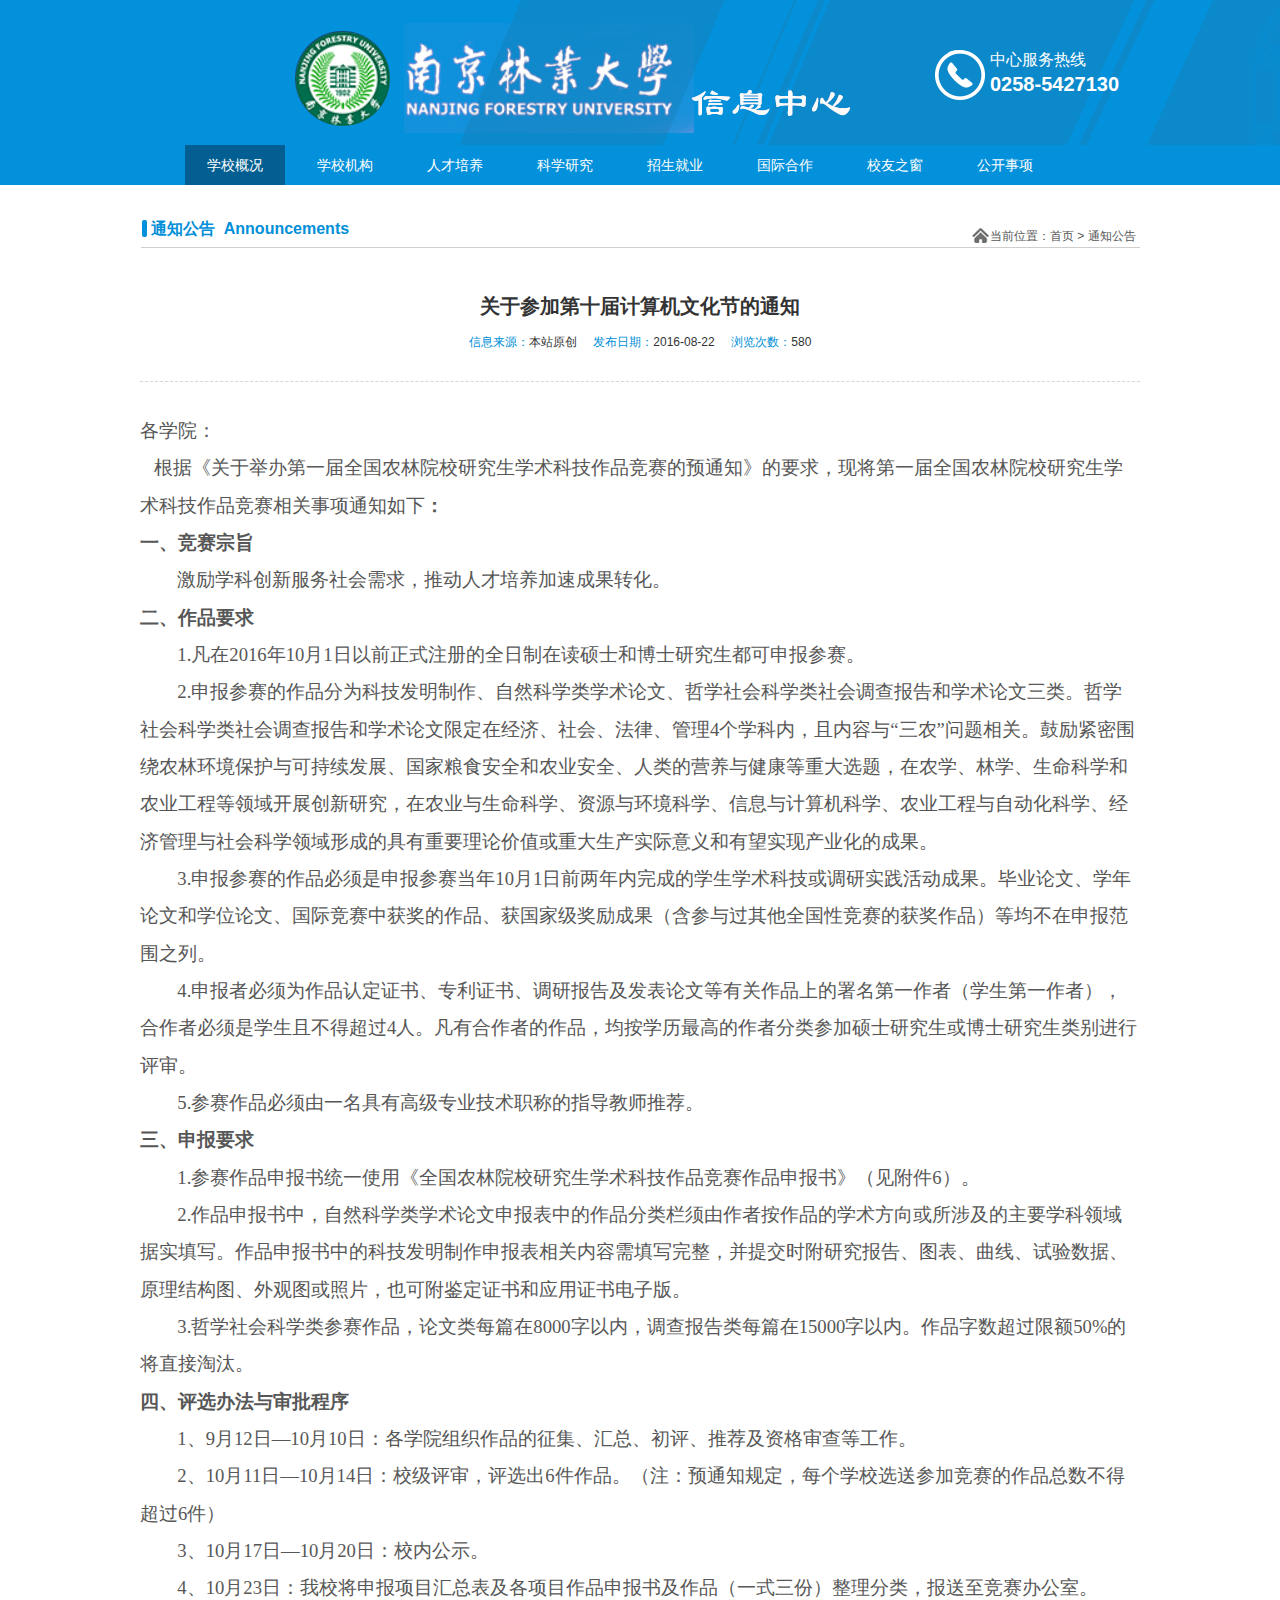
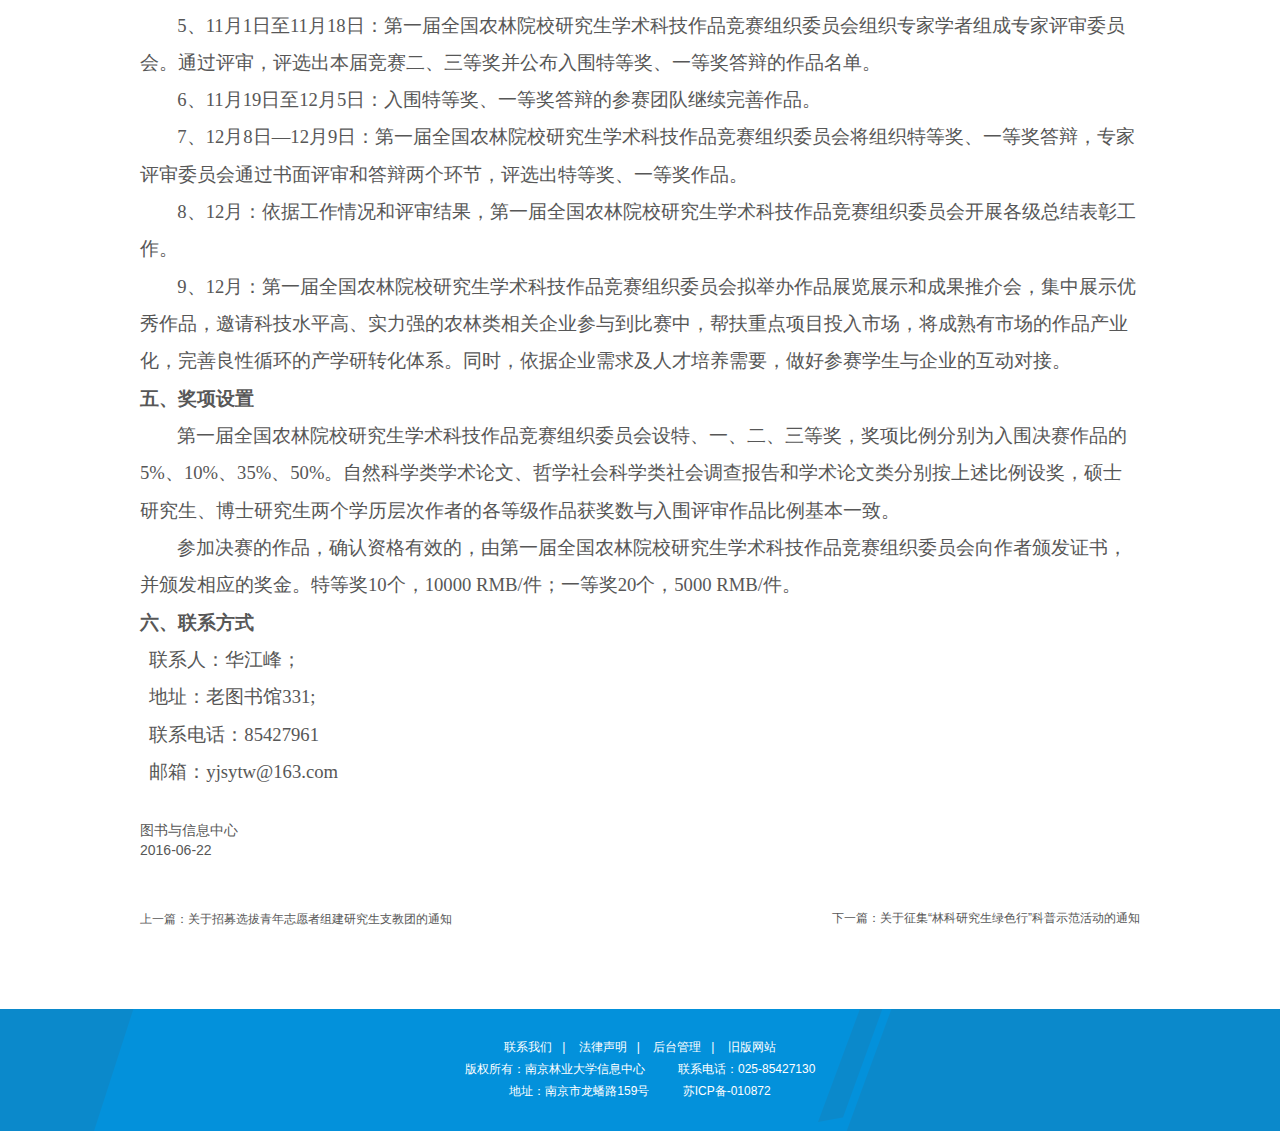
==== Detail.html @ 810687e2 "123" ====
﻿<!DOCTYPE HTML PUBLIC "-//W3C//DTD HTML 4.01//EN" "http://www.w3.org/TR/html4/strict.dtd">
<html>
<head>
    <meta http-equiv="Content-Type" content="text/html; charset=utf-8" />
    <title>上海对外经贸大学</title>
    <link href="css/style.css" type="text/css" rel="stylesheet" />
</head>
<body>
    <div class="headCenter" id="headCenter">
        <div class="headMenu" id="headMenu">
            <div class="headMenuTelLogo">
            </div>
            <div class="headMenuTelCenter">
                <div class="headMenu01" id="headMenu01">
                    中心服务热线
                </div>
                <div class="headMenu02" id="headMenu02">
                    0258-5427130
                </div>
            </div>
        </div>
        <div class="index_top_out">
            <div class="index_top">
                <div class="index_nav">
                    <ul>
                        <li class="cur"><a href="Index.html">学校概况</a> </li>
                        <li><a href="page2.html">学校机构</a> </li>
                        <li><a href="page3.html">人才培养</a> </li>
                        <li><a href="#">科学研究</a> </li>
                        <li><a href="#">招生就业</a> </li>
                        <li><a href="#">国际合作</a> </li>
                        <li><a href="#">校友之窗</a> </li>
                        <li><a href="#">公开事项</a></li>
                    </ul>
                </div>
            </div>
        </div>
    </div>
    <div class="detail_center">
        <div class="detail_centerbg">
            <div class="list07">
                <div class="list07left list07left">
                    <h4 class="h4">
                        通知公告&nbsp;&nbsp;Announcements
                    </h4>
                </div>
                <div class="list07right list07right licon">
                    <span class="a13">当前位置：首页 > 通知公告</span>
                </div>
            </div>
            <div class="detail_title">
                <p class="title">
                    关于参加第十届计算机文化节的通知</p>
                <br />
                <p>
                    <span class="blue">信息来源：</span>本站原创&nbsp;&nbsp;&nbsp;&nbsp; <span class="blue">发布日期：</span>2016-08-22&nbsp;&nbsp;&nbsp;&nbsp;
                    <span class="blue">浏览次数：</span>580
                </p>
            </div>
            <div class="detail_data">
                <div id="sub_text_area">
                    <p>
                        <span style="font-size: 14.0pt; line-height: 200%; font-family: 仿宋;">各学院：<span> &nbsp;&nbsp;</span></span>
                    </p>
                    <p>
                        <span style="font-size: 14.0pt; line-height: 200%; font-family: 仿宋;">&nbsp;&nbsp;
                        </span><span style="font-size: 14.0pt; line-height: 200%; font-family: 仿宋;">根据《关于举办第一届全国农林院校研究生学术科技作品竞赛的预通知》的要求，现将第一届全国农林院校研究生学术科技作品竞赛相关事项通知如下</span><b><span
                            style="font-size: 14.0pt; line-height: 200%; font-family: 仿宋;">： <span></span></span>
                        </b>
                    </p>
                    <p style="margin-left: 0cm; text-indent: 0cm;">
                        <b><span style="font-size: 14.0pt; line-height: 200%; font-family: 仿宋;">一、</span></b><b><span
                            style="font-size: 14.0pt; line-height: 200%; font-family: 仿宋;">竞赛宗旨<span></span></span></b>
                    </p>
                    <p style="text-indent: 28.0pt;">
                        <span style="font-size: 14.0pt; line-height: 200%;">激励学科创新服务社会需求，推动人才培养加速成果转化。<b><span></span></b></span>
                    </p>
                    <p style="margin-left: 0cm; text-indent: 0cm;">
                        <b><span style="font-size: 14.0pt; line-height: 200%; font-family: 仿宋;">二、</span></b><b><span
                            style="font-size: 14.0pt; line-height: 200%; font-family: 仿宋;">作品要求<span></span></span></b>
                    </p>
                    <p style="text-indent: 28.0pt;">
                        <span style="font-size: 14.0pt; line-height: 200%; font-family: 仿宋;">1.</span><span
                            style="font-size: 14.0pt; line-height: 200%; font-family: 仿宋;">凡在<span>2016</span>年<span>10</span>月<span>1</span>日以前正式注册的全日制在读硕士和博士研究生都可申报参赛。<span></span></span>
                    </p>
                    <p style="text-indent: 28.0pt;">
                        <span style="font-size: 14.0pt; line-height: 200%; font-family: 仿宋;">2.</span><span
                            style="font-size: 14.0pt; line-height: 200%; font-family: 仿宋;">申报参赛的作品分为科技发明制作、自然科学类学术论文、哲学社会科学类社会调查报告和学术论文三类。哲学社会科学类社会调查报告和学术论文限定在经济、社会、法律、管理<span>4</span>个学科内，且内容与“三农”问题相关。鼓励紧密围绕农林环境保护与可持续发展、国家粮食安全和农业安全、人类的营养与健康等重大选题，在农学、林学、生命科学和农业工程等领域开展创新研究，在农业与生命科学、资源与环境科学、信息与计算机科学、农业工程与自动化科学、经济管理与社会科学领域形成的具有重要理论价值或重大生产实际意义和有望实现产业化的成果。<span></span></span>
                    </p>
                    <p style="text-indent: 28.0pt;">
                        <span style="font-size: 14.0pt; line-height: 200%; font-family: 仿宋;">3.</span><span
                            style="font-size: 14.0pt; line-height: 200%; font-family: 仿宋;">申报参赛的作品必须是申报参赛当年<span>10</span>月<span>1</span>日前两年内完成的学生学术科技或调研实践活动成果。毕业论文、学年论文和学位论文、国际竞赛中获奖的作品、获国家级奖励成果（含参与过其他全国性竞赛的获奖作品）等均不在申报范围之列。<span></span></span>
                    </p>
                    <p style="text-indent: 28.0pt;">
                        <span style="font-size: 14.0pt; line-height: 200%; font-family: 仿宋;">4.</span><span
                            style="font-size: 14.0pt; line-height: 200%; font-family: 仿宋;">申报者必须为作品认定证书、专利证书、调研报告及发表论文等有关作品上的署名第一作者（学生第一作者），合作者必须是学生且不得超过<span>4</span>人。凡有合作者的作品，均按学历最高的作者分类参加硕士研究生或博士研究生类别进行评审。<span></span></span>
                    </p>
                    <p style="text-indent: 28.0pt;">
                        <span style="font-size: 14.0pt; line-height: 200%; font-family: 仿宋;">5.</span><span
                            style="font-size: 14.0pt; line-height: 200%; font-family: 仿宋;">参赛作品必须由一名具有高级专业技术职称的指导教师推荐。<b><span></span></b></span>
                    </p>
                    <p style="margin-left: 0cm; text-indent: 0cm;">
                        <b><span style="font-size: 14.0pt; line-height: 200%; font-family: 仿宋;">三、</span></b><b><span
                            style="font-size: 14.0pt; line-height: 200%; font-family: 仿宋;">申报要求<span></span></span></b>
                    </p>
                    <p style="text-indent: 28.0pt;">
                        <span style="font-size: 14.0pt; line-height: 200%; font-family: 仿宋;">1.</span><span
                            style="font-size: 14.0pt; line-height: 200%; font-family: 仿宋;">参赛作品申报书统一使用《全国农林院校研究生学术科技作品竞赛作品申报书》（见附件<span>6</span>）。
                            <span></span></span>
                    </p>
                    <p style="text-indent: 28.0pt;">
                        <span style="font-size: 14.0pt; line-height: 200%; font-family: 仿宋;">2.</span><span
                            style="font-size: 14.0pt; line-height: 200%; font-family: 仿宋;">作品申报书中，自然科学类学术论文申报表中的作品分类栏须由作者按作品的学术方向或所涉及的主要学科领域据实填写。作品申报书中的科技发明制作申报表相关内容需填写完整，并提交时附研究报告、图表、曲线、试验数据、原理结构图、外观图或照片，也可附鉴定证书和应用证书电子版。<span></span></span>
                    </p>
                    <p style="text-indent: 28.0pt;">
                        <span style="font-size: 14.0pt; line-height: 200%; font-family: 仿宋;">3.</span><span
                            style="font-size: 14.0pt; line-height: 200%; font-family: 仿宋;">哲学社会科学类参赛作品，论文类每篇在<span>8000</span>字以内，调查报告类每篇在<span>15000</span>字以内。作品字数超过限额<span>50%</span>的将直接淘汰。<b><span></span></b></span>
                    </p>
                    <p style="margin-left: 0cm; text-indent: 0cm;">
                        <b><span style="font-size: 14.0pt; line-height: 200%; font-family: 仿宋;">四、</span></b><b><span
                            style="font-size: 14.0pt; line-height: 200%; font-family: 仿宋;">评选办法与审批程序<span></span></span></b>
                    </p>
                    <p style="text-indent: 28.0pt;">
                        <span style="font-size: 14.0pt; line-height: 200%; font-family: 仿宋;">1</span><span
                            style="font-size: 14.0pt; line-height: 200%; font-family: 仿宋;">、<span>9</span>月<span>12</span>日—<span>10</span>月<span>10</span>日：各学院组织作品的征集、汇总、初评、推荐及资格审查等工作。<span></span></span>
                    </p>
                    <p style="text-indent: 28.0pt;">
                        <span style="font-size: 14.0pt; line-height: 200%; font-family: 仿宋;">2</span><span
                            style="font-size: 14.0pt; line-height: 200%; font-family: 仿宋;">、<span>10</span>月<span>11</span>日—<span>10</span>月<span>14</span>日：校级评审，评选出<span>6</span>件作品。（注：预通知规定，每个学校选送参加竞赛的作品总数不得超过<span>6</span>件）<span></span></span>
                    </p>
                    <p style="text-indent: 28.0pt;">
                        <span style="font-size: 14.0pt; line-height: 200%; font-family: 仿宋;">3</span><span
                            style="font-size: 14.0pt; line-height: 200%; font-family: 仿宋;">、<span>10</span>月<span>17</span>日—<span>10</span>月<span>20</span>日：校内公示。<span></span></span>
                    </p>
                    <p style="text-indent: 28.0pt;">
                        <span style="font-size: 14.0pt; line-height: 200%; font-family: 仿宋;">4</span><span
                            style="font-size: 14.0pt; line-height: 200%; font-family: 仿宋;">、<span>10</span>月<span>23</span>日：我校将申报项目汇总表及各项目作品申报书及作品（一式三份）整理分类，报送至竞赛办公室。<span></span></span>
                    </p>
                    <p style="text-indent: 28.0pt;">
                        <span style="font-size: 14.0pt; line-height: 200%; font-family: 仿宋;">5</span><span
                            style="font-size: 14.0pt; line-height: 200%; font-family: 仿宋;">、<span>11</span>月<span>1</span>日至<span>11</span>月<span>18</span>日：第一届全国农林院校研究生学术科技作品竞赛组织委员会组织专家学者组成专家评审委员会。通过评审，评选出本届竞赛二、三等奖并公布入围特等奖、一等奖答辩的作品名单。<span></span></span>
                    </p>
                    <p style="text-indent: 28.0pt;">
                        <span style="font-size: 14.0pt; line-height: 200%; font-family: 仿宋;">6</span><span
                            style="font-size: 14.0pt; line-height: 200%; font-family: 仿宋;">、<span>11</span>月<span>19</span>日至<span>12</span>月<span>5</span>日：入围特等奖、一等奖答辩的参赛团队继续完善作品。<span></span></span>
                    </p>
                    <p style="text-indent: 28.0pt;">
                        <span style="font-size: 14.0pt; line-height: 200%; font-family: 仿宋;">7</span><span
                            style="font-size: 14.0pt; line-height: 200%; font-family: 仿宋;">、<span>12</span>月<span>8</span>日—<span>12</span>月<span>9</span>日：</span><span
                                style="font-size: 14.0pt; line-height: 200%; font-family: 仿宋;">第一届全国农林院校研究生学术科技作品竞赛组织委员会</span><span
                                    style="font-size: 14.0pt; line-height: 200%; font-family: 仿宋;">将组织特等奖、一等奖答辩，专家评审委员会通过书面评审和答辩两个环节，评选出特等奖、一等奖作品。<span></span></span>
                    </p>
                    <p style="text-indent: 28.0pt;">
                        <span style="font-size: 14.0pt; line-height: 200%; font-family: 仿宋;">8</span><span
                            style="font-size: 14.0pt; line-height: 200%; font-family: 仿宋;">、<span>12</span>月：依据工作情况和评审结果，</span><span
                                style="font-size: 14.0pt; line-height: 200%; font-family: 仿宋;">第一届全国农林院校研究生学术科技作品竞赛组织委员会</span><span
                                    style="font-size: 14.0pt; line-height: 200%; font-family: 仿宋;">开展各级总结表彰工作。<span></span></span>
                    </p>
                    <p style="text-indent: 28.0pt;">
                        <span style="font-size: 14.0pt; line-height: 200%; font-family: 仿宋;">9</span><span
                            style="font-size: 14.0pt; line-height: 200%; font-family: 仿宋;">、<span>12</span>月：</span><span
                                style="font-size: 14.0pt; line-height: 200%; font-family: 仿宋;">第一届全国农林院校研究生学术科技作品竞赛组织委员会</span><span
                                    style="font-size: 14.0pt; line-height: 200%; font-family: 仿宋;">拟举办作品展览展示和成果推介会，集中展示优秀作品，邀请科技水平高、实力强的农林类相关企业参与到比赛中，帮扶重点项目投入市场，将成熟有市场的作品产业化，完善良性循环的产学研转化体系。同时，依据企业需求及人才培养需要，做好参赛学生与企业的互动对接。<span></span></span>
                    </p>
                    <p style="margin-left: 0cm; text-indent: 0cm;">
                        <b><span style="font-size: 14.0pt; line-height: 200%; font-family: 仿宋;">五、</span></b><b><span
                            style="font-size: 14.0pt; line-height: 200%; font-family: 仿宋;">奖项设置<span></span></span></b>
                    </p>
                    <p style="text-indent: 28.0pt;">
                        <span style="font-size: 14.0pt; line-height: 200%; font-family: 仿宋;">第一届全国农林院校研究生学术科技作品竞赛组织委员会</span><span
                            style="font-size: 14.0pt; line-height: 200%; font-family: 仿宋;">设特、一、二、三等奖，奖项比例分别为入围决赛作品的<span>5%</span>、<span>10%</span>、<span>35%</span>、<span>50%</span>。自然科学类学术论文、哲学社会科学类社会调查报告和学术论文类分别按上述比例设奖，硕士研究生、博士研究生两个学历层次作者的各等级作品获奖数与入围评审作品比例基本一致。<span></span></span>
                    </p>
                    <p style="text-indent: 28.0pt;">
                        <span style="font-size: 14.0pt; line-height: 200%; font-family: 仿宋;">参加决赛的作品，确认资格有效的，由</span><span
                            style="font-size: 14.0pt; line-height: 200%; font-family: 仿宋;">第一届全国农林院校研究生学术科技作品竞赛组织委员会</span><span
                                style="font-size: 14.0pt; line-height: 200%; font-family: 仿宋;">向作者颁发证书，并颁发相应的奖金。特等奖<span>10</span>个，<span>10000
                                    RMB/</span>件；一等奖<span>20</span>个，<span>5000 RMB/</span>件。<span></span></span>
                    </p>
                    <p style="margin-left: 0cm; text-indent: 0cm;">
                        <b><span style="font-size: 14.0pt; line-height: 200%; font-family: 仿宋;">六、</span></b><b><span
                            style="font-size: 14.0pt; line-height: 200%; font-family: 仿宋;">联系方式<span></span></span></b>
                    </p>
                    <p>
                        <span style="font-size: 14.0pt; line-height: 200%; font-family: 仿宋;">&nbsp;&nbsp;</span><span
                            style="font-size: 14.0pt; line-height: 200%; font-family: 仿宋;">联系人：华江峰；<span>&nbsp;&nbsp;&nbsp;&nbsp;&nbsp;&nbsp;&nbsp;&nbsp;&nbsp;
                            </span></span>
                    </p>
                    <p>
                        <span style="font-size: 14.0pt; line-height: 200%; font-family: 仿宋;">&nbsp;&nbsp;</span><span
                            style="font-size: 14.0pt; line-height: 200%; font-family: 仿宋;">地址：老图书馆<span>331;
                            </span></span>
                    </p>
                    <p>
                        <span style="font-size: 14.0pt; line-height: 200%; font-family: 仿宋;">&nbsp;&nbsp;</span><span
                            style="font-size: 14.0pt; line-height: 200%; font-family: 仿宋;">联系电话：<span>85427961</span></span>
                    </p>
                    <p>
                        <span style="font-size: 14.0pt; line-height: 200%; font-family: 仿宋;">&nbsp;&nbsp;</span><span
                            style="font-size: 14.0pt; line-height: 200%; font-family: 仿宋;">邮箱：<span>yjsytw@163.com</span></span><span
                                style="font-size: 14.0pt; line-height: 200%; font-family: 仿宋;"></span>
                    </p>
                </div>
            </div>
            <div class="detail_foot">
                <p>
                    图书与信息中心</p>
                <p>
                    2016-06-22</p>
                <br />
                <br />
                <br />
                <p>
                    <a href="#" class="a14 underline">上一篇：关于招募选拔青年志愿者组建研究生支教团的通知</a> <a href="#" class="a14 underline right">
                        下一篇：关于征集“林科研究生绿色行”科普示范活动的通知</a>
                </p>
            </div>
        </div>
    </div>
    <div class="foot">
        <div class="foot_main">
            <p>
                <a href="#">联系我们</a><span>|</span> <a href="#">法律声明</a><span>|</span> <a href="#">后台管理</a><span>|</span>
                <a href="#">旧版网站</a>
            </p>
            <p>
                <label>
                    版权所有：南京林业大学信息中心
                </label>
                &nbsp;&nbsp;&nbsp;&nbsp;&nbsp;&nbsp;&nbsp;&nbsp;
                <label>
                    联系电话：025-85427130
                </label>
            </p>
            <p>
                <label>
                    地址：南京市龙蟠路159号
                </label>
                &nbsp;&nbsp;&nbsp;&nbsp;&nbsp;&nbsp;&nbsp;&nbsp;
                <label>
                    苏ICP备-010872
                </label>
            </p>
        </div>
    </div>
</body>
</html>
---- css/style.css ----
﻿{padding: 0px;margin: 0px;font-family: inherit;}
html{font-size: 100%;}
html, body, div, span, object, iframe, h1, h2, h3, h4, h5, h6, p, blockquote, pre, a, abbr, acronym, address, code, del, dfn, em, img, q, dl, dt, dd, ol, ul, li, fieldset, form, label, legend, article, aside, details, dialog, figcaption, figure, footer, header, hgroup, menu, nav, section, summary{margin: 0px;padding: 0px;border: 0px none;font: inherit;vertical-align: baseline;}
body{font-family: Roboto,Helvetica,Tahoma,Arial,sans-serif,SimSun,"宋体";font-size: 12px;color: #333;}
ol, ul{list-style: none outside none;}
a{text-decoration: none;}
li{list-style-type: none;}
h1, h2, h3, h4, h5, h6{font-weight: 400;}
h3{font-size: 1.5em;}
a:hover{ cursor:pointer;}
img{color: transparent;font-size: 0px;border: 0px none;vertical-align: middle;}
hr{border-right: 0px solid #CCC;border-width: 1px 0px 0px;border-style: solid;border-color: #CCC;-moz-border-top-colors: none;-moz-border-right-colors: none;-moz-border-bottom-colors: none;-moz-border-left-colors: none;border-image: none;}
hr{clear: both;height: 0px;overflow: hidden;}
button, input, select, textarea{margin: 0px;font-size: 100%;vertical-align: middle;}
b, strong{font-weight: 700;}
table{border-collapse: collapse;}
.lkundeline{text-decoration: underline;}
.line{height:15px;}
.h4{font-size:16px;color:#008FD8;font-weight:bold;text-align: center;}
.a12{font-size:12px;color:#B9B9B9;text-align: center;}
.a13{font-size:12px; color:#575757;}
.a14{font-size:12px; color:#575757;}
.pdr20{padding-right:20px;}
.gray{color:#B9B9B9;}
.blue{color:#008FD8;}
.right{ float:right;}
.hovercolor:hover{color:#008FD8;}
.underline:hover{ text-decoration:underline;}
.licon{background: url("../Images/licon.png") no-repeat scroll center left transparent; text-indent:20px;}
/*头部样式*/
.headCenter{width:100%;height:185px;background-image:url(../Images/head_logo.png);background-repeat: repeat;}
.headMenu{width:1000px;height:145px;margin:0 auto;position:relative;}
.headMenuTelLogo{width:50px;height:50px;position:absolute;right:155px;top:50px;background-image:url(../Images/tellogo.png);background-repeat: no-repeat;}
.headMenuTelCenter{width:150px;position:absolute;right:0px;top:50px;font-size:16px;color:#fff;}
.headMenu02{font-weight:bold;font-size:20px;padding-top:2px;}
.index_top_out{width: 100%;clear: both;background-color: #0391DB;height: 40px;}
.index_top_out .index_top{width: 1000px;height: 40px;margin: 0px auto;color: #FFF;}
.index_top_out .index_top .index_nav{margin-left: 45px;}
.index_top_out .index_top .index_nav ul li{float: left;position: relative;z-index: 1000;}
.index_top_out .index_top .index_nav ul li a{display: block;float: left;height: 40px;line-height: 40px;margin-right: 10px;font-size: 14px;color: #FFF;width: 100px;text-align: center;}
.index_top_out .index_top .index_nav ul li a:link, .index_nav ul li a:visited{color: #FFF;text-decoration: none;}
.index_nav ul li:hover a,.index_nav ul li.cur a{background: #035F91;}
.g-login-mid-outer{width: 100%;height: 500px;margin: 0px auto;font-size: 12px;}
/*首页样式*/
#side{width: 100%;height: 500px;overflow: hidden;position:relative;}
#side .m li{list-style: outside none none;}
#side .m li{width: 100%;min-width: 980px;background-position: center center;}
#side .m li a{display: block;width: 100%;height: 500px;}
#side .s{width:200px;height:40px;line-height:40px;position:absolute;top:460px;left:50%;}
#side .s li{display: block;float: left;cursor: pointer;width: 16px;height: 16px;margin-right: 5px;background: url("../Images/login-dot.png") no-repeat scroll center bottom transparent;text-indent: -9999px;}
#side .s li.cur{background-position: center top;}
#side2{width: 100%;height: 314px;padding-top:10px;overflow: hidden;}
#side2 .m2 li{list-style: outside none none;}
#side2 .m2 li{width: 100%;min-width: 480px;background-position: center center;}
#side2 .m2 li a{display: block;width: 100%;height: 314px;}
#side2 .s2{width:200px;height:15px;line-height:15px;position:absolute;top: 330px;left: 38%;}
#side2 .s2 li{display: block;float: left;cursor: pointer;width: 16px;height: 16px;margin-right: 5px;background: url("../Images/login-dot.png") no-repeat scroll center bottom transparent;text-indent: -9999px;}
#side2 .s2 li.cur{background-position: center top;}
.middle-menu-cent-midd{width: 1000px;margin: 0 auto;padding-top: 14px;}
.middle-menu-cent-midd .content-item-index{width: 250px;height:250px;float:left;display:inline-block;}
.middle-menu-cent-midd .content-item-index a{display:block;width: 250px;height:250px;}
.middle-menu-cent-midd .content-item-index .index01{background: url("../Images/index01.png") no-repeat 0px 0px;}
.middle-menu-cent-midd .content-item-index .index02{background: url("../Images/index02.png") no-repeat 0px 0px;}
.middle-menu-cent-midd .content-item-index .index03{background: url("../Images/index03.png") no-repeat 0px 0px;}
.middle-menu-cent-midd .content-item-index .index04{background: url("../Images/index04.png") no-repeat 0px 0px;}
.mian_center01{width:100%;height:400px;clear:both;background-color:#F0F0F0;}
.mian_center01 .middle{width:1000px;height:400px;margin:0 auto;}
.index05{width:1000px;height:33px;background: url("../Images/index05.png") no-repeat 0px 0px;}
.index05 .index05left{width:100px;height:33px;line-height:18px;float:left;display:inline-block;}
.index05 .index05right{width:50px;height:33px;line-height:33px;float:right;display:inline-block;}
.index06{width:480px;height:33px;background: url("../Images/index06.png") no-repeat 0px 0px;}
.index06 .index06left{width:100px;height:33px;line-height:18px;float:left;display:inline-block;}
.index06 .index06right{width:50px;height:33px;line-height:33px;float:right;display:inline-block;}
.outer2{width:485px;padding-right:15px;float:left;display:inline-block;height:336px;position:relative;}
.mianCenter{width:100%;min-height:500px;*min-height:500px;_min-height:500px;height:1200px;margin-top:30px;}
.mianCenter .mianCenterMain{width:1000px;height:auto;margin:0 auto;}
.outer3{width:500px;float:left;display:inline-block;height:336px;}
.outer3 ul li{height:66px;border-top:1px dashed #D6D6D6;}
.outer3 ul li.li01{border:none;}
.outer3 ul li dl{padding-top:10px;}
.outer3 ul li dt,.outer3 ul li dd{float:left;display:inline-block;height:45px;}
.outer3 ul li dt{width:23px;height:45px;}
.outer3 ul li dt.datedt{width:56px;position:relative;background: url("../Images/date02.png") no-repeat scroll center bottom transparent;}
.outer3 ul li.cur dt.datedt{background: url("../Images/date01.png") no-repeat scroll center bottom transparent;}
.outer3 ul li dt.filedt{background: url("../Images/file.png") no-repeat scroll center transparent;}
.outer3 ul li dt.perdt{background: url("../Images/per.png") no-repeat scroll center transparent;}
.outer3 ul li dt.helpdt{background: url("../Images/help.png") no-repeat scroll center transparent;}
.outer3 ul li dt.setdt{background: url("../Images/set.png") no-repeat scroll center transparent;}
.outer3 ul li dt.kuaidt{background: url("../Images/kuai.png") no-repeat scroll center transparent; width:28px;}
.outer3 ul li dt.messdt{background: url("../Images/mess.png") no-repeat scroll center transparent;}
.outer3 ul li dt .date01{position:absolute;top:2px;left:5px;color:#fff;}
.outer3 ul li dt .date02{position:absolute;top:20px;left:18px;font-size:16px;color:#A2A2A2;}
.outer3 ul li.cur dt .date02{color:#0388CD;}
.outer3 ul li dd .title01{color:#575757;font-size:14px;letter-spacing:1px;padding-left:10px;display:block;}
.outer3 ul li dd .title01:hover{color:#008FD8;}
.outer3 ul li dd .title01 i{display:inline-block;width:11px;height:11px;background: url("../Images/space.png") no-repeat scroll center transparent;}
.outer3 ul li dd .title02{color:#9C9C9C;font-size:12px;letter-spacing:1px;padding-left:10px;padding-top:6px;display:block;}
.outer3 ul li dd .title03{color:#575757;font-size:14px;letter-spacing:1px;display:inline-block; width: 320px;overflow: hidden;height: 45px;white-space: nowrap;overflow: hidden;text-overflow: ellipsis;}
.outer3 ul li dd .title03:hover{ color:#008FD8;}
.outer3 ul li dd .title04{color:#575757;font-size:14px;letter-spacing:1px;display:inline-block;float:right;}
.outer3 ul li dd .title04 .kuaidt{color:#575757;}
.outer3 ul li dd .title04 .kuaidt:hover{color:#008FD8;}
.outer4-left{width:480px;}
.outer4{height:450px; margin-bottom:35px;}
.outer4 ul li{height:46px;border-top:none; border-bottom:1px dashed #D6D6D6;}
.outer4 ul li dt{margin-right:10px;}
.outer4 ul li dl{padding-top:0px;}
.outer4 ul dl dd{width:430px; line-height:45px;}
.outer4 ul dl dd .kuaidt{display:inline-block;text-indent: 35px; background: url("../Images/kuai.png") no-repeat scroll left transparent;}
.outer5{ height:150px;}
/*列表页样式*/
.list_center{ width:100%; height:200px;  margin-top:15px;}
.list_center .list_centerbg { width:1000px; height:200px; margin:0 auto; margin-top:20px; position:relative; background: url("../Images/list01.png") no-repeat scroll center transparent;}
.list_center .list_centerbg .list_centertitle{ position:absolute; top:50px; left:50px; font-size:30px; color:#FFF; font-weight:bold; line-height:50px;  letter-spacing:1px;}
.list_main{ width:100%; height:1100px;  margin-top:20px;}
.list_main .list_center_main{width:1000px; margin:0 auto;}
.list_main .list_center_main .list_mainleft{ width:240px; height:auto; float:left; display:inline-block;  padding-right:40px;}
.list_main .list_center_main .list_mainleft dl dt{ width:240px; height:40px; line-height:40px; font-size:18px; color:#008FD8; background: url("../Images/list02.png") no-repeat scroll left transparent;}
.list_main .list_center_main .list_mainleft dl dd a{height: 45px;line-height: 45px;color: #575757;font-size: 14px; display:block; border-bottom: 1px dashed #D6D6D6;background: url("../Images/list04.png") no-repeat scroll right transparent;}
.list_main .list_center_main .list_mainleft dl dd.cur a{color: #008FD8;background: url("../Images/list05.png") no-repeat scroll right transparent;}
.list_main .list_center_main .list_mainright{ width:720px; height:auto;   float:left; display:inline-block;}
.list06{width:720px;height:33px;background: url("../Images/list06.png") no-repeat 0px 0px;}
.list06 .list06left{width:220px;height:33px;line-height:18px;float:left;display:inline-block;}
.list06 .list06right{width:180px;height:33px;line-height:33px;float:right;display:inline-block;}
.outer6{ width:720px;}
.outer6 ul dl dd {width: 680px;line-height: 45px;}
.outer6 ul li dd .title03 {width: 520px;overflow: hidden;height: 45px;white-space: nowrap;overflow: hidden;text-overflow: ellipsis;}
.outer6 ul li dd .title04{color:#B9B9B9;}
/*分页*/
.pageing {height: 50px;line-height: 50px;}
.pageing ul.page li {float: left;  border:none;}
.pageing ul.page a {margin-left: 8px;padding: 4px 10px;background: none repeat scroll 0% 0% #FFF;border: 1px solid #E5E5E5;color: #575757;font-weight: bold;}
.pageing ul.page a.cur, .pageing ul.page li a:hover {background: #008FD8;color: #fff;}
.pageing ul.pageingtz { float:right;}
.pageing ul.pageingtz li{border:none;}
.pageing ul.pageingtz li .input{width:30px; height:20px; border:1px solid #CCCCCC;}
/*详情页*/
.detail_center{width:100%;min-height:500px; height:auto; margin-top:35px;margin-bottom:80px;}
.detail_center .detail_centerbg{width:1000px;height:auto; margin:0 auto;}
.list07{width:1000px;height:33px;background: url("../Images/list07.png") no-repeat 0px 0px;}
.list07 .list07left{width:220px;height:33px;line-height:18px;float:left;display:inline-block;}
.list07 .list07right{width:170px;height:33px;line-height:33px;float:right;display:inline-block;}
.detail_center .detail_centerbg .detail_title{ text-align:center; margin-top: 40px; padding-bottom:30px; border-bottom:1px dashed #D6D6D6;}
.detail_center .detail_centerbg .detail_title .title{ font-size:20px; font-weight:bold; color:#333;}
.detail_center .detail_centerbg .detail_data{font-size:14px; color:#575757; margin-top:30px; }
.detail_center .detail_centerbg .detail_data p{ line-height:20px;}
.detail_center .detail_centerbg .detail_foot{ font-size:14px; color:#575757; margin-top:30px;}
.detail_center .detail_centerbg .detail_foot p{ line-height:20px;}

/*脚部样式*/
.foot{width:100%;height:122px;margin-top:30px;background: url("../Images/foot.png") repeat scroll center transparent;}
.foot_main{width:1000px;height:70px;margin:0 auto;text-align:center;padding-top:25px;}
.foot_main p{padding-top:5px;color:#fff;}
.foot_main p a,.foot_main p span{padding:5px;color:#fff;}
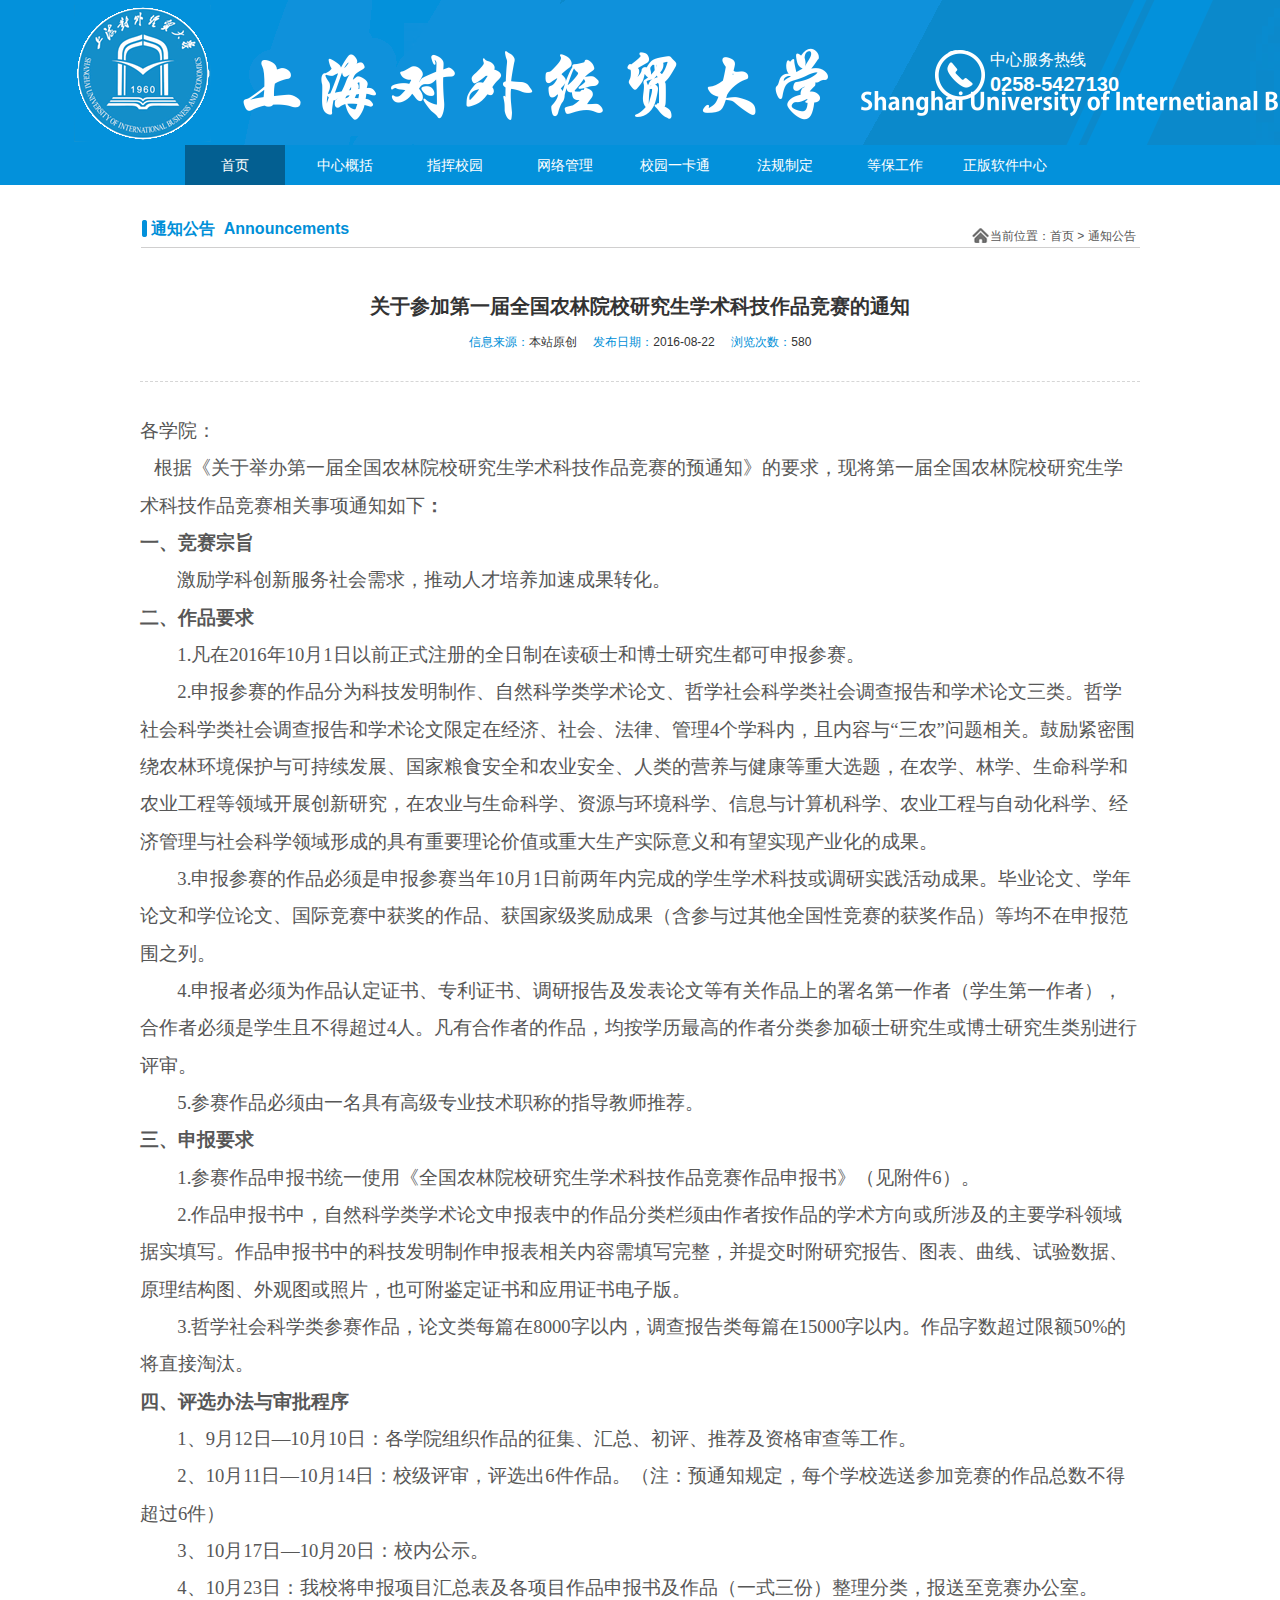
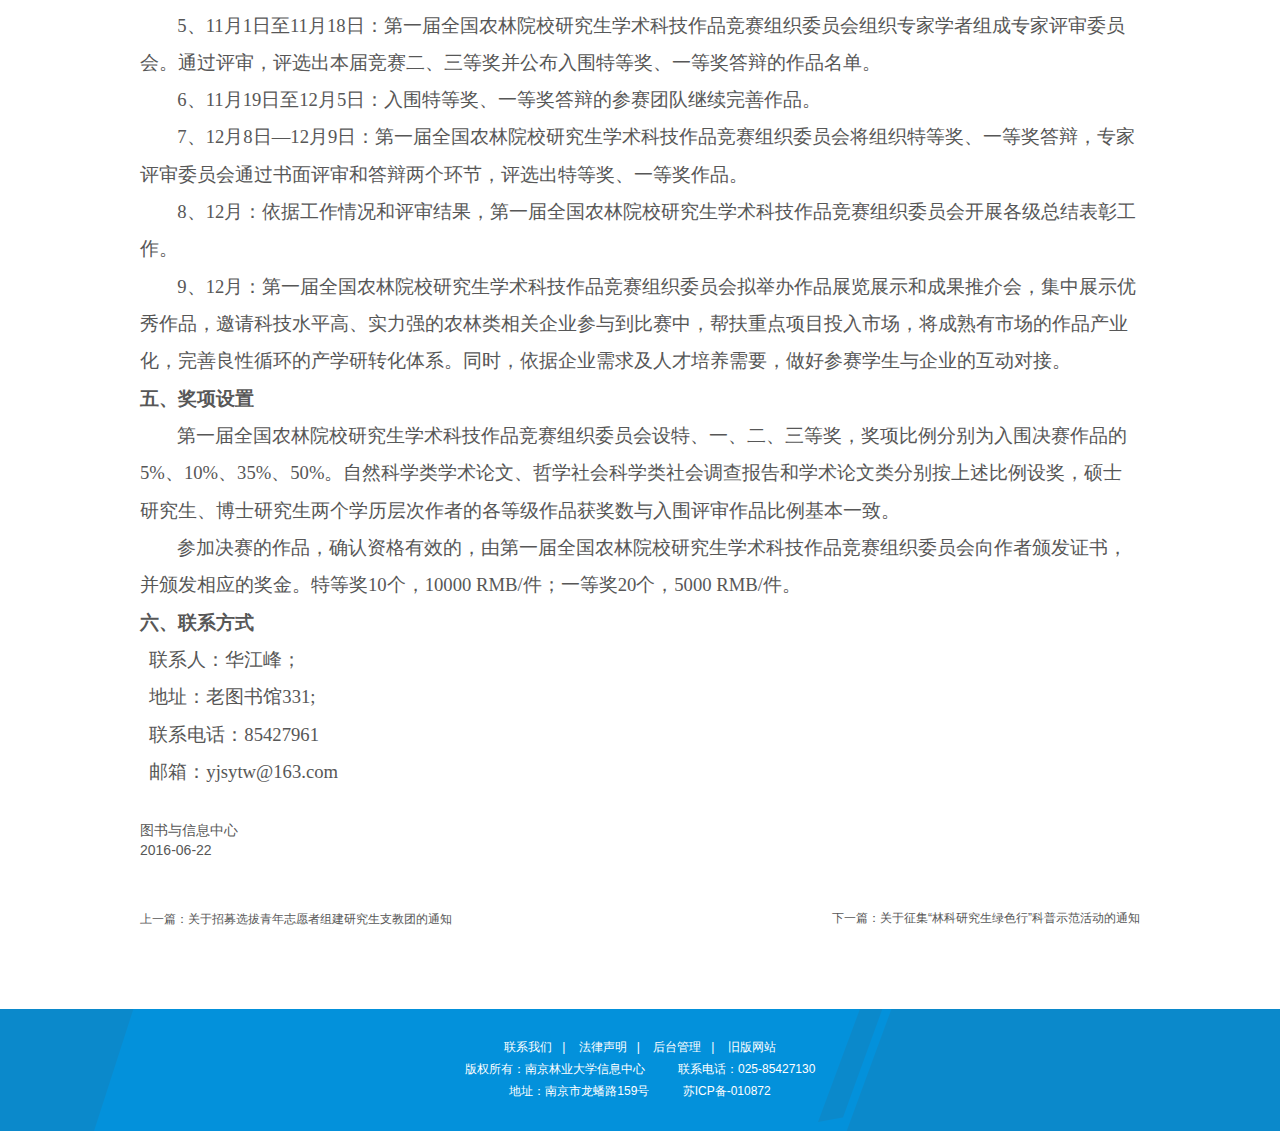
==== commit c2cfe5b6: "0523" ====
--- a/Detail.html
+++ b/Detail.html
@@ -1,246 +1,246 @@
-﻿<!DOCTYPE HTML PUBLIC "-//W3C//DTD HTML 4.01//EN" "http://www.w3.org/TR/html4/strict.dtd">
-<html>
-<head>
-    <meta http-equiv="Content-Type" content="text/html; charset=utf-8" />
-    <title>上海对外经贸大学</title>
-    <link href="css/style.css" type="text/css" rel="stylesheet" />
-</head>
-<body>
-    <div class="headCenter" id="headCenter">
-        <div class="headMenu" id="headMenu">
-            <div class="headMenuTelLogo">
-            </div>
-            <div class="headMenuTelCenter">
-                <div class="headMenu01" id="headMenu01">
-                    中心服务热线
-                </div>
-                <div class="headMenu02" id="headMenu02">
-                    0258-5427130
-                </div>
-            </div>
-        </div>
-        <div class="index_top_out">
-            <div class="index_top">
-                <div class="index_nav">
-                    <ul>
-                        <li class="cur"><a href="Index.html">学校概况</a> </li>
-                        <li><a href="page2.html">学校机构</a> </li>
-                        <li><a href="page3.html">人才培养</a> </li>
-                        <li><a href="#">科学研究</a> </li>
-                        <li><a href="#">招生就业</a> </li>
-                        <li><a href="#">国际合作</a> </li>
-                        <li><a href="#">校友之窗</a> </li>
-                        <li><a href="#">公开事项</a></li>
-                    </ul>
-                </div>
-            </div>
-        </div>
-    </div>
-    <div class="detail_center">
-        <div class="detail_centerbg">
-            <div class="list07">
-                <div class="list07left list07left">
-                    <h4 class="h4">
-                        通知公告&nbsp;&nbsp;Announcements
-                    </h4>
-                </div>
-                <div class="list07right list07right licon">
-                    <span class="a13">当前位置：首页 > 通知公告</span>
-                </div>
-            </div>
-            <div class="detail_title">
-                <p class="title">
-                    关于参加第十届计算机文化节的通知</p>
-                <br />
-                <p>
-                    <span class="blue">信息来源：</span>本站原创&nbsp;&nbsp;&nbsp;&nbsp; <span class="blue">发布日期：</span>2016-08-22&nbsp;&nbsp;&nbsp;&nbsp;
-                    <span class="blue">浏览次数：</span>580
-                </p>
-            </div>
-            <div class="detail_data">
-                <div id="sub_text_area">
-                    <p>
-                        <span style="font-size: 14.0pt; line-height: 200%; font-family: 仿宋;">各学院：<span> &nbsp;&nbsp;</span></span>
-                    </p>
-                    <p>
-                        <span style="font-size: 14.0pt; line-height: 200%; font-family: 仿宋;">&nbsp;&nbsp;
-                        </span><span style="font-size: 14.0pt; line-height: 200%; font-family: 仿宋;">根据《关于举办第一届全国农林院校研究生学术科技作品竞赛的预通知》的要求，现将第一届全国农林院校研究生学术科技作品竞赛相关事项通知如下</span><b><span
-                            style="font-size: 14.0pt; line-height: 200%; font-family: 仿宋;">： <span></span></span>
-                        </b>
-                    </p>
-                    <p style="margin-left: 0cm; text-indent: 0cm;">
-                        <b><span style="font-size: 14.0pt; line-height: 200%; font-family: 仿宋;">一、</span></b><b><span
-                            style="font-size: 14.0pt; line-height: 200%; font-family: 仿宋;">竞赛宗旨<span></span></span></b>
-                    </p>
-                    <p style="text-indent: 28.0pt;">
-                        <span style="font-size: 14.0pt; line-height: 200%;">激励学科创新服务社会需求，推动人才培养加速成果转化。<b><span></span></b></span>
-                    </p>
-                    <p style="margin-left: 0cm; text-indent: 0cm;">
-                        <b><span style="font-size: 14.0pt; line-height: 200%; font-family: 仿宋;">二、</span></b><b><span
-                            style="font-size: 14.0pt; line-height: 200%; font-family: 仿宋;">作品要求<span></span></span></b>
-                    </p>
-                    <p style="text-indent: 28.0pt;">
-                        <span style="font-size: 14.0pt; line-height: 200%; font-family: 仿宋;">1.</span><span
-                            style="font-size: 14.0pt; line-height: 200%; font-family: 仿宋;">凡在<span>2016</span>年<span>10</span>月<span>1</span>日以前正式注册的全日制在读硕士和博士研究生都可申报参赛。<span></span></span>
-                    </p>
-                    <p style="text-indent: 28.0pt;">
-                        <span style="font-size: 14.0pt; line-height: 200%; font-family: 仿宋;">2.</span><span
-                            style="font-size: 14.0pt; line-height: 200%; font-family: 仿宋;">申报参赛的作品分为科技发明制作、自然科学类学术论文、哲学社会科学类社会调查报告和学术论文三类。哲学社会科学类社会调查报告和学术论文限定在经济、社会、法律、管理<span>4</span>个学科内，且内容与“三农”问题相关。鼓励紧密围绕农林环境保护与可持续发展、国家粮食安全和农业安全、人类的营养与健康等重大选题，在农学、林学、生命科学和农业工程等领域开展创新研究，在农业与生命科学、资源与环境科学、信息与计算机科学、农业工程与自动化科学、经济管理与社会科学领域形成的具有重要理论价值或重大生产实际意义和有望实现产业化的成果。<span></span></span>
-                    </p>
-                    <p style="text-indent: 28.0pt;">
-                        <span style="font-size: 14.0pt; line-height: 200%; font-family: 仿宋;">3.</span><span
-                            style="font-size: 14.0pt; line-height: 200%; font-family: 仿宋;">申报参赛的作品必须是申报参赛当年<span>10</span>月<span>1</span>日前两年内完成的学生学术科技或调研实践活动成果。毕业论文、学年论文和学位论文、国际竞赛中获奖的作品、获国家级奖励成果（含参与过其他全国性竞赛的获奖作品）等均不在申报范围之列。<span></span></span>
-                    </p>
-                    <p style="text-indent: 28.0pt;">
-                        <span style="font-size: 14.0pt; line-height: 200%; font-family: 仿宋;">4.</span><span
-                            style="font-size: 14.0pt; line-height: 200%; font-family: 仿宋;">申报者必须为作品认定证书、专利证书、调研报告及发表论文等有关作品上的署名第一作者（学生第一作者），合作者必须是学生且不得超过<span>4</span>人。凡有合作者的作品，均按学历最高的作者分类参加硕士研究生或博士研究生类别进行评审。<span></span></span>
-                    </p>
-                    <p style="text-indent: 28.0pt;">
-                        <span style="font-size: 14.0pt; line-height: 200%; font-family: 仿宋;">5.</span><span
-                            style="font-size: 14.0pt; line-height: 200%; font-family: 仿宋;">参赛作品必须由一名具有高级专业技术职称的指导教师推荐。<b><span></span></b></span>
-                    </p>
-                    <p style="margin-left: 0cm; text-indent: 0cm;">
-                        <b><span style="font-size: 14.0pt; line-height: 200%; font-family: 仿宋;">三、</span></b><b><span
-                            style="font-size: 14.0pt; line-height: 200%; font-family: 仿宋;">申报要求<span></span></span></b>
-                    </p>
-                    <p style="text-indent: 28.0pt;">
-                        <span style="font-size: 14.0pt; line-height: 200%; font-family: 仿宋;">1.</span><span
-                            style="font-size: 14.0pt; line-height: 200%; font-family: 仿宋;">参赛作品申报书统一使用《全国农林院校研究生学术科技作品竞赛作品申报书》（见附件<span>6</span>）。
-                            <span></span></span>
-                    </p>
-                    <p style="text-indent: 28.0pt;">
-                        <span style="font-size: 14.0pt; line-height: 200%; font-family: 仿宋;">2.</span><span
-                            style="font-size: 14.0pt; line-height: 200%; font-family: 仿宋;">作品申报书中，自然科学类学术论文申报表中的作品分类栏须由作者按作品的学术方向或所涉及的主要学科领域据实填写。作品申报书中的科技发明制作申报表相关内容需填写完整，并提交时附研究报告、图表、曲线、试验数据、原理结构图、外观图或照片，也可附鉴定证书和应用证书电子版。<span></span></span>
-                    </p>
-                    <p style="text-indent: 28.0pt;">
-                        <span style="font-size: 14.0pt; line-height: 200%; font-family: 仿宋;">3.</span><span
-                            style="font-size: 14.0pt; line-height: 200%; font-family: 仿宋;">哲学社会科学类参赛作品，论文类每篇在<span>8000</span>字以内，调查报告类每篇在<span>15000</span>字以内。作品字数超过限额<span>50%</span>的将直接淘汰。<b><span></span></b></span>
-                    </p>
-                    <p style="margin-left: 0cm; text-indent: 0cm;">
-                        <b><span style="font-size: 14.0pt; line-height: 200%; font-family: 仿宋;">四、</span></b><b><span
-                            style="font-size: 14.0pt; line-height: 200%; font-family: 仿宋;">评选办法与审批程序<span></span></span></b>
-                    </p>
-                    <p style="text-indent: 28.0pt;">
-                        <span style="font-size: 14.0pt; line-height: 200%; font-family: 仿宋;">1</span><span
-                            style="font-size: 14.0pt; line-height: 200%; font-family: 仿宋;">、<span>9</span>月<span>12</span>日—<span>10</span>月<span>10</span>日：各学院组织作品的征集、汇总、初评、推荐及资格审查等工作。<span></span></span>
-                    </p>
-                    <p style="text-indent: 28.0pt;">
-                        <span style="font-size: 14.0pt; line-height: 200%; font-family: 仿宋;">2</span><span
-                            style="font-size: 14.0pt; line-height: 200%; font-family: 仿宋;">、<span>10</span>月<span>11</span>日—<span>10</span>月<span>14</span>日：校级评审，评选出<span>6</span>件作品。（注：预通知规定，每个学校选送参加竞赛的作品总数不得超过<span>6</span>件）<span></span></span>
-                    </p>
-                    <p style="text-indent: 28.0pt;">
-                        <span style="font-size: 14.0pt; line-height: 200%; font-family: 仿宋;">3</span><span
-                            style="font-size: 14.0pt; line-height: 200%; font-family: 仿宋;">、<span>10</span>月<span>17</span>日—<span>10</span>月<span>20</span>日：校内公示。<span></span></span>
-                    </p>
-                    <p style="text-indent: 28.0pt;">
-                        <span style="font-size: 14.0pt; line-height: 200%; font-family: 仿宋;">4</span><span
-                            style="font-size: 14.0pt; line-height: 200%; font-family: 仿宋;">、<span>10</span>月<span>23</span>日：我校将申报项目汇总表及各项目作品申报书及作品（一式三份）整理分类，报送至竞赛办公室。<span></span></span>
-                    </p>
-                    <p style="text-indent: 28.0pt;">
-                        <span style="font-size: 14.0pt; line-height: 200%; font-family: 仿宋;">5</span><span
-                            style="font-size: 14.0pt; line-height: 200%; font-family: 仿宋;">、<span>11</span>月<span>1</span>日至<span>11</span>月<span>18</span>日：第一届全国农林院校研究生学术科技作品竞赛组织委员会组织专家学者组成专家评审委员会。通过评审，评选出本届竞赛二、三等奖并公布入围特等奖、一等奖答辩的作品名单。<span></span></span>
-                    </p>
-                    <p style="text-indent: 28.0pt;">
-                        <span style="font-size: 14.0pt; line-height: 200%; font-family: 仿宋;">6</span><span
-                            style="font-size: 14.0pt; line-height: 200%; font-family: 仿宋;">、<span>11</span>月<span>19</span>日至<span>12</span>月<span>5</span>日：入围特等奖、一等奖答辩的参赛团队继续完善作品。<span></span></span>
-                    </p>
-                    <p style="text-indent: 28.0pt;">
-                        <span style="font-size: 14.0pt; line-height: 200%; font-family: 仿宋;">7</span><span
-                            style="font-size: 14.0pt; line-height: 200%; font-family: 仿宋;">、<span>12</span>月<span>8</span>日—<span>12</span>月<span>9</span>日：</span><span
-                                style="font-size: 14.0pt; line-height: 200%; font-family: 仿宋;">第一届全国农林院校研究生学术科技作品竞赛组织委员会</span><span
-                                    style="font-size: 14.0pt; line-height: 200%; font-family: 仿宋;">将组织特等奖、一等奖答辩，专家评审委员会通过书面评审和答辩两个环节，评选出特等奖、一等奖作品。<span></span></span>
-                    </p>
-                    <p style="text-indent: 28.0pt;">
-                        <span style="font-size: 14.0pt; line-height: 200%; font-family: 仿宋;">8</span><span
-                            style="font-size: 14.0pt; line-height: 200%; font-family: 仿宋;">、<span>12</span>月：依据工作情况和评审结果，</span><span
-                                style="font-size: 14.0pt; line-height: 200%; font-family: 仿宋;">第一届全国农林院校研究生学术科技作品竞赛组织委员会</span><span
-                                    style="font-size: 14.0pt; line-height: 200%; font-family: 仿宋;">开展各级总结表彰工作。<span></span></span>
-                    </p>
-                    <p style="text-indent: 28.0pt;">
-                        <span style="font-size: 14.0pt; line-height: 200%; font-family: 仿宋;">9</span><span
-                            style="font-size: 14.0pt; line-height: 200%; font-family: 仿宋;">、<span>12</span>月：</span><span
-                                style="font-size: 14.0pt; line-height: 200%; font-family: 仿宋;">第一届全国农林院校研究生学术科技作品竞赛组织委员会</span><span
-                                    style="font-size: 14.0pt; line-height: 200%; font-family: 仿宋;">拟举办作品展览展示和成果推介会，集中展示优秀作品，邀请科技水平高、实力强的农林类相关企业参与到比赛中，帮扶重点项目投入市场，将成熟有市场的作品产业化，完善良性循环的产学研转化体系。同时，依据企业需求及人才培养需要，做好参赛学生与企业的互动对接。<span></span></span>
-                    </p>
-                    <p style="margin-left: 0cm; text-indent: 0cm;">
-                        <b><span style="font-size: 14.0pt; line-height: 200%; font-family: 仿宋;">五、</span></b><b><span
-                            style="font-size: 14.0pt; line-height: 200%; font-family: 仿宋;">奖项设置<span></span></span></b>
-                    </p>
-                    <p style="text-indent: 28.0pt;">
-                        <span style="font-size: 14.0pt; line-height: 200%; font-family: 仿宋;">第一届全国农林院校研究生学术科技作品竞赛组织委员会</span><span
-                            style="font-size: 14.0pt; line-height: 200%; font-family: 仿宋;">设特、一、二、三等奖，奖项比例分别为入围决赛作品的<span>5%</span>、<span>10%</span>、<span>35%</span>、<span>50%</span>。自然科学类学术论文、哲学社会科学类社会调查报告和学术论文类分别按上述比例设奖，硕士研究生、博士研究生两个学历层次作者的各等级作品获奖数与入围评审作品比例基本一致。<span></span></span>
-                    </p>
-                    <p style="text-indent: 28.0pt;">
-                        <span style="font-size: 14.0pt; line-height: 200%; font-family: 仿宋;">参加决赛的作品，确认资格有效的，由</span><span
-                            style="font-size: 14.0pt; line-height: 200%; font-family: 仿宋;">第一届全国农林院校研究生学术科技作品竞赛组织委员会</span><span
-                                style="font-size: 14.0pt; line-height: 200%; font-family: 仿宋;">向作者颁发证书，并颁发相应的奖金。特等奖<span>10</span>个，<span>10000
-                                    RMB/</span>件；一等奖<span>20</span>个，<span>5000 RMB/</span>件。<span></span></span>
-                    </p>
-                    <p style="margin-left: 0cm; text-indent: 0cm;">
-                        <b><span style="font-size: 14.0pt; line-height: 200%; font-family: 仿宋;">六、</span></b><b><span
-                            style="font-size: 14.0pt; line-height: 200%; font-family: 仿宋;">联系方式<span></span></span></b>
-                    </p>
-                    <p>
-                        <span style="font-size: 14.0pt; line-height: 200%; font-family: 仿宋;">&nbsp;&nbsp;</span><span
-                            style="font-size: 14.0pt; line-height: 200%; font-family: 仿宋;">联系人：华江峰；<span>&nbsp;&nbsp;&nbsp;&nbsp;&nbsp;&nbsp;&nbsp;&nbsp;&nbsp;
-                            </span></span>
-                    </p>
-                    <p>
-                        <span style="font-size: 14.0pt; line-height: 200%; font-family: 仿宋;">&nbsp;&nbsp;</span><span
-                            style="font-size: 14.0pt; line-height: 200%; font-family: 仿宋;">地址：老图书馆<span>331;
-                            </span></span>
-                    </p>
-                    <p>
-                        <span style="font-size: 14.0pt; line-height: 200%; font-family: 仿宋;">&nbsp;&nbsp;</span><span
-                            style="font-size: 14.0pt; line-height: 200%; font-family: 仿宋;">联系电话：<span>85427961</span></span>
-                    </p>
-                    <p>
-                        <span style="font-size: 14.0pt; line-height: 200%; font-family: 仿宋;">&nbsp;&nbsp;</span><span
-                            style="font-size: 14.0pt; line-height: 200%; font-family: 仿宋;">邮箱：<span>yjsytw@163.com</span></span><span
-                                style="font-size: 14.0pt; line-height: 200%; font-family: 仿宋;"></span>
-                    </p>
-                </div>
-            </div>
-            <div class="detail_foot">
-                <p>
-                    图书与信息中心</p>
-                <p>
-                    2016-06-22</p>
-                <br />
-                <br />
-                <br />
-                <p>
-                    <a href="#" class="a14 underline">上一篇：关于招募选拔青年志愿者组建研究生支教团的通知</a> <a href="#" class="a14 underline right">
-                        下一篇：关于征集“林科研究生绿色行”科普示范活动的通知</a>
-                </p>
-            </div>
-        </div>
-    </div>
-    <div class="foot">
-        <div class="foot_main">
-            <p>
-                <a href="#">联系我们</a><span>|</span> <a href="#">法律声明</a><span>|</span> <a href="#">后台管理</a><span>|</span>
-                <a href="#">旧版网站</a>
-            </p>
-            <p>
-                <label>
-                    版权所有：南京林业大学信息中心
-                </label>
-                &nbsp;&nbsp;&nbsp;&nbsp;&nbsp;&nbsp;&nbsp;&nbsp;
-                <label>
-                    联系电话：025-85427130
-                </label>
-            </p>
-            <p>
-                <label>
-                    地址：南京市龙蟠路159号
-                </label>
-                &nbsp;&nbsp;&nbsp;&nbsp;&nbsp;&nbsp;&nbsp;&nbsp;
-                <label>
-                    苏ICP备-010872
-                </label>
-            </p>
-        </div>
-    </div>
-</body>
-</html>
+﻿<!DOCTYPE HTML PUBLIC "-//W3C//DTD HTML 4.01//EN" "http://www.w3.org/TR/html4/strict.dtd">
+<html>
+<head>
+    <meta http-equiv="Content-Type" content="text/html; charset=utf-8" />
+    <title>南京林业大学</title>
+    <link href="css/style.css" type="text/css" rel="stylesheet" />
+</head>
+<body>
+    <div class="headCenter" id="headCenter">
+        <div class="headMenu" id="headMenu">
+            <div class="headMenuTelLogo">
+            </div>
+            <div class="headMenuTelCenter">
+                <div class="headMenu01" id="headMenu01">
+                    中心服务热线
+                </div>
+                <div class="headMenu02" id="headMenu02">
+                    0258-5427130
+                </div>
+            </div>
+        </div>
+        <div class="index_top_out">
+            <div class="index_top">
+                <div class="index_nav">
+                    <ul>
+                        <li class="cur"><a href="#">首页</a> </li>
+                        <li><a href="#">中心概括</a> </li>
+                        <li><a href="#">指挥校园</a> </li>
+                        <li><a href="#">网络管理</a> </li>
+                        <li><a href="#">校园一卡通</a> </li>
+                        <li><a href="#">法规制定</a> </li>
+                        <li><a href="#">等保工作</a> </li>
+                        <li><a href="#">正版软件中心</a></li>
+                    </ul>
+                </div>
+            </div>
+        </div>
+    </div>
+    <div class="detail_center">
+        <div class="detail_centerbg">
+            <div class="list07">
+                <div class="list07left list07left">
+                    <h4 class="h4">
+                        通知公告&nbsp;&nbsp;Announcements
+                    </h4>
+                </div>
+                <div class="list07right list07right licon">
+                    <span class="a13">当前位置：首页 > 通知公告</span>
+                </div>
+            </div>
+            <div class="detail_title">
+                <p class="title">
+                    关于参加第一届全国农林院校研究生学术科技作品竞赛的通知</p>
+                <br />
+                <p>
+                    <span class="blue">信息来源：</span>本站原创&nbsp;&nbsp;&nbsp;&nbsp; <span class="blue">发布日期：</span>2016-08-22&nbsp;&nbsp;&nbsp;&nbsp;
+                    <span class="blue">浏览次数：</span>580
+                </p>
+            </div>
+            <div class="detail_data">
+                <div id="sub_text_area">
+                    <p>
+                        <span style="font-size: 14.0pt; line-height: 200%; font-family: 仿宋;">各学院：<span> &nbsp;&nbsp;</span></span>
+                    </p>
+                    <p>
+                        <span style="font-size: 14.0pt; line-height: 200%; font-family: 仿宋;">&nbsp;&nbsp;
+                        </span><span style="font-size: 14.0pt; line-height: 200%; font-family: 仿宋;">根据《关于举办第一届全国农林院校研究生学术科技作品竞赛的预通知》的要求，现将第一届全国农林院校研究生学术科技作品竞赛相关事项通知如下</span><b><span
+                            style="font-size: 14.0pt; line-height: 200%; font-family: 仿宋;">： <span></span></span>
+                        </b>
+                    </p>
+                    <p style="margin-left: 0cm; text-indent: 0cm;">
+                        <b><span style="font-size: 14.0pt; line-height: 200%; font-family: 仿宋;">一、</span></b><b><span
+                            style="font-size: 14.0pt; line-height: 200%; font-family: 仿宋;">竞赛宗旨<span></span></span></b>
+                    </p>
+                    <p style="text-indent: 28.0pt;">
+                        <span style="font-size: 14.0pt; line-height: 200%;">激励学科创新服务社会需求，推动人才培养加速成果转化。<b><span></span></b></span>
+                    </p>
+                    <p style="margin-left: 0cm; text-indent: 0cm;">
+                        <b><span style="font-size: 14.0pt; line-height: 200%; font-family: 仿宋;">二、</span></b><b><span
+                            style="font-size: 14.0pt; line-height: 200%; font-family: 仿宋;">作品要求<span></span></span></b>
+                    </p>
+                    <p style="text-indent: 28.0pt;">
+                        <span style="font-size: 14.0pt; line-height: 200%; font-family: 仿宋;">1.</span><span
+                            style="font-size: 14.0pt; line-height: 200%; font-family: 仿宋;">凡在<span>2016</span>年<span>10</span>月<span>1</span>日以前正式注册的全日制在读硕士和博士研究生都可申报参赛。<span></span></span>
+                    </p>
+                    <p style="text-indent: 28.0pt;">
+                        <span style="font-size: 14.0pt; line-height: 200%; font-family: 仿宋;">2.</span><span
+                            style="font-size: 14.0pt; line-height: 200%; font-family: 仿宋;">申报参赛的作品分为科技发明制作、自然科学类学术论文、哲学社会科学类社会调查报告和学术论文三类。哲学社会科学类社会调查报告和学术论文限定在经济、社会、法律、管理<span>4</span>个学科内，且内容与“三农”问题相关。鼓励紧密围绕农林环境保护与可持续发展、国家粮食安全和农业安全、人类的营养与健康等重大选题，在农学、林学、生命科学和农业工程等领域开展创新研究，在农业与生命科学、资源与环境科学、信息与计算机科学、农业工程与自动化科学、经济管理与社会科学领域形成的具有重要理论价值或重大生产实际意义和有望实现产业化的成果。<span></span></span>
+                    </p>
+                    <p style="text-indent: 28.0pt;">
+                        <span style="font-size: 14.0pt; line-height: 200%; font-family: 仿宋;">3.</span><span
+                            style="font-size: 14.0pt; line-height: 200%; font-family: 仿宋;">申报参赛的作品必须是申报参赛当年<span>10</span>月<span>1</span>日前两年内完成的学生学术科技或调研实践活动成果。毕业论文、学年论文和学位论文、国际竞赛中获奖的作品、获国家级奖励成果（含参与过其他全国性竞赛的获奖作品）等均不在申报范围之列。<span></span></span>
+                    </p>
+                    <p style="text-indent: 28.0pt;">
+                        <span style="font-size: 14.0pt; line-height: 200%; font-family: 仿宋;">4.</span><span
+                            style="font-size: 14.0pt; line-height: 200%; font-family: 仿宋;">申报者必须为作品认定证书、专利证书、调研报告及发表论文等有关作品上的署名第一作者（学生第一作者），合作者必须是学生且不得超过<span>4</span>人。凡有合作者的作品，均按学历最高的作者分类参加硕士研究生或博士研究生类别进行评审。<span></span></span>
+                    </p>
+                    <p style="text-indent: 28.0pt;">
+                        <span style="font-size: 14.0pt; line-height: 200%; font-family: 仿宋;">5.</span><span
+                            style="font-size: 14.0pt; line-height: 200%; font-family: 仿宋;">参赛作品必须由一名具有高级专业技术职称的指导教师推荐。<b><span></span></b></span>
+                    </p>
+                    <p style="margin-left: 0cm; text-indent: 0cm;">
+                        <b><span style="font-size: 14.0pt; line-height: 200%; font-family: 仿宋;">三、</span></b><b><span
+                            style="font-size: 14.0pt; line-height: 200%; font-family: 仿宋;">申报要求<span></span></span></b>
+                    </p>
+                    <p style="text-indent: 28.0pt;">
+                        <span style="font-size: 14.0pt; line-height: 200%; font-family: 仿宋;">1.</span><span
+                            style="font-size: 14.0pt; line-height: 200%; font-family: 仿宋;">参赛作品申报书统一使用《全国农林院校研究生学术科技作品竞赛作品申报书》（见附件<span>6</span>）。
+                            <span></span></span>
+                    </p>
+                    <p style="text-indent: 28.0pt;">
+                        <span style="font-size: 14.0pt; line-height: 200%; font-family: 仿宋;">2.</span><span
+                            style="font-size: 14.0pt; line-height: 200%; font-family: 仿宋;">作品申报书中，自然科学类学术论文申报表中的作品分类栏须由作者按作品的学术方向或所涉及的主要学科领域据实填写。作品申报书中的科技发明制作申报表相关内容需填写完整，并提交时附研究报告、图表、曲线、试验数据、原理结构图、外观图或照片，也可附鉴定证书和应用证书电子版。<span></span></span>
+                    </p>
+                    <p style="text-indent: 28.0pt;">
+                        <span style="font-size: 14.0pt; line-height: 200%; font-family: 仿宋;">3.</span><span
+                            style="font-size: 14.0pt; line-height: 200%; font-family: 仿宋;">哲学社会科学类参赛作品，论文类每篇在<span>8000</span>字以内，调查报告类每篇在<span>15000</span>字以内。作品字数超过限额<span>50%</span>的将直接淘汰。<b><span></span></b></span>
+                    </p>
+                    <p style="margin-left: 0cm; text-indent: 0cm;">
+                        <b><span style="font-size: 14.0pt; line-height: 200%; font-family: 仿宋;">四、</span></b><b><span
+                            style="font-size: 14.0pt; line-height: 200%; font-family: 仿宋;">评选办法与审批程序<span></span></span></b>
+                    </p>
+                    <p style="text-indent: 28.0pt;">
+                        <span style="font-size: 14.0pt; line-height: 200%; font-family: 仿宋;">1</span><span
+                            style="font-size: 14.0pt; line-height: 200%; font-family: 仿宋;">、<span>9</span>月<span>12</span>日—<span>10</span>月<span>10</span>日：各学院组织作品的征集、汇总、初评、推荐及资格审查等工作。<span></span></span>
+                    </p>
+                    <p style="text-indent: 28.0pt;">
+                        <span style="font-size: 14.0pt; line-height: 200%; font-family: 仿宋;">2</span><span
+                            style="font-size: 14.0pt; line-height: 200%; font-family: 仿宋;">、<span>10</span>月<span>11</span>日—<span>10</span>月<span>14</span>日：校级评审，评选出<span>6</span>件作品。（注：预通知规定，每个学校选送参加竞赛的作品总数不得超过<span>6</span>件）<span></span></span>
+                    </p>
+                    <p style="text-indent: 28.0pt;">
+                        <span style="font-size: 14.0pt; line-height: 200%; font-family: 仿宋;">3</span><span
+                            style="font-size: 14.0pt; line-height: 200%; font-family: 仿宋;">、<span>10</span>月<span>17</span>日—<span>10</span>月<span>20</span>日：校内公示。<span></span></span>
+                    </p>
+                    <p style="text-indent: 28.0pt;">
+                        <span style="font-size: 14.0pt; line-height: 200%; font-family: 仿宋;">4</span><span
+                            style="font-size: 14.0pt; line-height: 200%; font-family: 仿宋;">、<span>10</span>月<span>23</span>日：我校将申报项目汇总表及各项目作品申报书及作品（一式三份）整理分类，报送至竞赛办公室。<span></span></span>
+                    </p>
+                    <p style="text-indent: 28.0pt;">
+                        <span style="font-size: 14.0pt; line-height: 200%; font-family: 仿宋;">5</span><span
+                            style="font-size: 14.0pt; line-height: 200%; font-family: 仿宋;">、<span>11</span>月<span>1</span>日至<span>11</span>月<span>18</span>日：第一届全国农林院校研究生学术科技作品竞赛组织委员会组织专家学者组成专家评审委员会。通过评审，评选出本届竞赛二、三等奖并公布入围特等奖、一等奖答辩的作品名单。<span></span></span>
+                    </p>
+                    <p style="text-indent: 28.0pt;">
+                        <span style="font-size: 14.0pt; line-height: 200%; font-family: 仿宋;">6</span><span
+                            style="font-size: 14.0pt; line-height: 200%; font-family: 仿宋;">、<span>11</span>月<span>19</span>日至<span>12</span>月<span>5</span>日：入围特等奖、一等奖答辩的参赛团队继续完善作品。<span></span></span>
+                    </p>
+                    <p style="text-indent: 28.0pt;">
+                        <span style="font-size: 14.0pt; line-height: 200%; font-family: 仿宋;">7</span><span
+                            style="font-size: 14.0pt; line-height: 200%; font-family: 仿宋;">、<span>12</span>月<span>8</span>日—<span>12</span>月<span>9</span>日：</span><span
+                                style="font-size: 14.0pt; line-height: 200%; font-family: 仿宋;">第一届全国农林院校研究生学术科技作品竞赛组织委员会</span><span
+                                    style="font-size: 14.0pt; line-height: 200%; font-family: 仿宋;">将组织特等奖、一等奖答辩，专家评审委员会通过书面评审和答辩两个环节，评选出特等奖、一等奖作品。<span></span></span>
+                    </p>
+                    <p style="text-indent: 28.0pt;">
+                        <span style="font-size: 14.0pt; line-height: 200%; font-family: 仿宋;">8</span><span
+                            style="font-size: 14.0pt; line-height: 200%; font-family: 仿宋;">、<span>12</span>月：依据工作情况和评审结果，</span><span
+                                style="font-size: 14.0pt; line-height: 200%; font-family: 仿宋;">第一届全国农林院校研究生学术科技作品竞赛组织委员会</span><span
+                                    style="font-size: 14.0pt; line-height: 200%; font-family: 仿宋;">开展各级总结表彰工作。<span></span></span>
+                    </p>
+                    <p style="text-indent: 28.0pt;">
+                        <span style="font-size: 14.0pt; line-height: 200%; font-family: 仿宋;">9</span><span
+                            style="font-size: 14.0pt; line-height: 200%; font-family: 仿宋;">、<span>12</span>月：</span><span
+                                style="font-size: 14.0pt; line-height: 200%; font-family: 仿宋;">第一届全国农林院校研究生学术科技作品竞赛组织委员会</span><span
+                                    style="font-size: 14.0pt; line-height: 200%; font-family: 仿宋;">拟举办作品展览展示和成果推介会，集中展示优秀作品，邀请科技水平高、实力强的农林类相关企业参与到比赛中，帮扶重点项目投入市场，将成熟有市场的作品产业化，完善良性循环的产学研转化体系。同时，依据企业需求及人才培养需要，做好参赛学生与企业的互动对接。<span></span></span>
+                    </p>
+                    <p style="margin-left: 0cm; text-indent: 0cm;">
+                        <b><span style="font-size: 14.0pt; line-height: 200%; font-family: 仿宋;">五、</span></b><b><span
+                            style="font-size: 14.0pt; line-height: 200%; font-family: 仿宋;">奖项设置<span></span></span></b>
+                    </p>
+                    <p style="text-indent: 28.0pt;">
+                        <span style="font-size: 14.0pt; line-height: 200%; font-family: 仿宋;">第一届全国农林院校研究生学术科技作品竞赛组织委员会</span><span
+                            style="font-size: 14.0pt; line-height: 200%; font-family: 仿宋;">设特、一、二、三等奖，奖项比例分别为入围决赛作品的<span>5%</span>、<span>10%</span>、<span>35%</span>、<span>50%</span>。自然科学类学术论文、哲学社会科学类社会调查报告和学术论文类分别按上述比例设奖，硕士研究生、博士研究生两个学历层次作者的各等级作品获奖数与入围评审作品比例基本一致。<span></span></span>
+                    </p>
+                    <p style="text-indent: 28.0pt;">
+                        <span style="font-size: 14.0pt; line-height: 200%; font-family: 仿宋;">参加决赛的作品，确认资格有效的，由</span><span
+                            style="font-size: 14.0pt; line-height: 200%; font-family: 仿宋;">第一届全国农林院校研究生学术科技作品竞赛组织委员会</span><span
+                                style="font-size: 14.0pt; line-height: 200%; font-family: 仿宋;">向作者颁发证书，并颁发相应的奖金。特等奖<span>10</span>个，<span>10000
+                                    RMB/</span>件；一等奖<span>20</span>个，<span>5000 RMB/</span>件。<span></span></span>
+                    </p>
+                    <p style="margin-left: 0cm; text-indent: 0cm;">
+                        <b><span style="font-size: 14.0pt; line-height: 200%; font-family: 仿宋;">六、</span></b><b><span
+                            style="font-size: 14.0pt; line-height: 200%; font-family: 仿宋;">联系方式<span></span></span></b>
+                    </p>
+                    <p>
+                        <span style="font-size: 14.0pt; line-height: 200%; font-family: 仿宋;">&nbsp;&nbsp;</span><span
+                            style="font-size: 14.0pt; line-height: 200%; font-family: 仿宋;">联系人：华江峰；<span>&nbsp;&nbsp;&nbsp;&nbsp;&nbsp;&nbsp;&nbsp;&nbsp;&nbsp;
+                            </span></span>
+                    </p>
+                    <p>
+                        <span style="font-size: 14.0pt; line-height: 200%; font-family: 仿宋;">&nbsp;&nbsp;</span><span
+                            style="font-size: 14.0pt; line-height: 200%; font-family: 仿宋;">地址：老图书馆<span>331;
+                            </span></span>
+                    </p>
+                    <p>
+                        <span style="font-size: 14.0pt; line-height: 200%; font-family: 仿宋;">&nbsp;&nbsp;</span><span
+                            style="font-size: 14.0pt; line-height: 200%; font-family: 仿宋;">联系电话：<span>85427961</span></span>
+                    </p>
+                    <p>
+                        <span style="font-size: 14.0pt; line-height: 200%; font-family: 仿宋;">&nbsp;&nbsp;</span><span
+                            style="font-size: 14.0pt; line-height: 200%; font-family: 仿宋;">邮箱：<span>yjsytw@163.com</span></span><span
+                                style="font-size: 14.0pt; line-height: 200%; font-family: 仿宋;"></span>
+                    </p>
+                </div>
+            </div>
+            <div class="detail_foot">
+                <p>
+                    图书与信息中心</p>
+                <p>
+                    2016-06-22</p>
+                <br />
+                <br />
+                <br />
+                <p>
+                    <a href="#" class="a14 underline">上一篇：关于招募选拔青年志愿者组建研究生支教团的通知</a> <a href="#" class="a14 underline right">
+                        下一篇：关于征集“林科研究生绿色行”科普示范活动的通知</a>
+                </p>
+            </div>
+        </div>
+    </div>
+    <div class="foot">
+        <div class="foot_main">
+            <p>
+                <a href="#">联系我们</a><span>|</span> <a href="#">法律声明</a><span>|</span> <a href="#">后台管理</a><span>|</span>
+                <a href="#">旧版网站</a>
+            </p>
+            <p>
+                <label>
+                    版权所有：南京林业大学信息中心
+                </label>
+                &nbsp;&nbsp;&nbsp;&nbsp;&nbsp;&nbsp;&nbsp;&nbsp;
+                <label>
+                    联系电话：025-85427130
+                </label>
+            </p>
+            <p>
+                <label>
+                    地址：南京市龙蟠路159号
+                </label>
+                &nbsp;&nbsp;&nbsp;&nbsp;&nbsp;&nbsp;&nbsp;&nbsp;
+                <label>
+                    苏ICP备-010872
+                </label>
+            </p>
+        </div>
+    </div>
+</body>
+</html>
--- a/css/style.css
+++ b/css/style.css
@@ -1,154 +1,156 @@
-﻿{padding: 0px;margin: 0px;font-family: inherit;}
-html{font-size: 100%;}
-html, body, div, span, object, iframe, h1, h2, h3, h4, h5, h6, p, blockquote, pre, a, abbr, acronym, address, code, del, dfn, em, img, q, dl, dt, dd, ol, ul, li, fieldset, form, label, legend, article, aside, details, dialog, figcaption, figure, footer, header, hgroup, menu, nav, section, summary{margin: 0px;padding: 0px;border: 0px none;font: inherit;vertical-align: baseline;}
-body{font-family: Roboto,Helvetica,Tahoma,Arial,sans-serif,SimSun,"宋体";font-size: 12px;color: #333;}
-ol, ul{list-style: none outside none;}
-a{text-decoration: none;}
-li{list-style-type: none;}
-h1, h2, h3, h4, h5, h6{font-weight: 400;}
-h3{font-size: 1.5em;}
-a:hover{ cursor:pointer;}
-img{color: transparent;font-size: 0px;border: 0px none;vertical-align: middle;}
-hr{border-right: 0px solid #CCC;border-width: 1px 0px 0px;border-style: solid;border-color: #CCC;-moz-border-top-colors: none;-moz-border-right-colors: none;-moz-border-bottom-colors: none;-moz-border-left-colors: none;border-image: none;}
-hr{clear: both;height: 0px;overflow: hidden;}
-button, input, select, textarea{margin: 0px;font-size: 100%;vertical-align: middle;}
-b, strong{font-weight: 700;}
-table{border-collapse: collapse;}
-.lkundeline{text-decoration: underline;}
-.line{height:15px;}
-.h4{font-size:16px;color:#008FD8;font-weight:bold;text-align: center;}
-.a12{font-size:12px;color:#B9B9B9;text-align: center;}
-.a13{font-size:12px; color:#575757;}
-.a14{font-size:12px; color:#575757;}
-.pdr20{padding-right:20px;}
-.gray{color:#B9B9B9;}
-.blue{color:#008FD8;}
-.right{ float:right;}
-.hovercolor:hover{color:#008FD8;}
-.underline:hover{ text-decoration:underline;}
-.licon{background: url("../Images/licon.png") no-repeat scroll center left transparent; text-indent:20px;}
-/*头部样式*/
-.headCenter{width:100%;height:185px;background-image:url(../Images/head_logo.png);background-repeat: repeat;}
-.headMenu{width:1000px;height:145px;margin:0 auto;position:relative;}
-.headMenuTelLogo{width:50px;height:50px;position:absolute;right:155px;top:50px;background-image:url(../Images/tellogo.png);background-repeat: no-repeat;}
-.headMenuTelCenter{width:150px;position:absolute;right:0px;top:50px;font-size:16px;color:#fff;}
-.headMenu02{font-weight:bold;font-size:20px;padding-top:2px;}
-.index_top_out{width: 100%;clear: both;background-color: #0391DB;height: 40px;}
-.index_top_out .index_top{width: 1000px;height: 40px;margin: 0px auto;color: #FFF;}
-.index_top_out .index_top .index_nav{margin-left: 45px;}
-.index_top_out .index_top .index_nav ul li{float: left;position: relative;z-index: 1000;}
-.index_top_out .index_top .index_nav ul li a{display: block;float: left;height: 40px;line-height: 40px;margin-right: 10px;font-size: 14px;color: #FFF;width: 100px;text-align: center;}
-.index_top_out .index_top .index_nav ul li a:link, .index_nav ul li a:visited{color: #FFF;text-decoration: none;}
-.index_nav ul li:hover a,.index_nav ul li.cur a{background: #035F91;}
-.g-login-mid-outer{width: 100%;height: 500px;margin: 0px auto;font-size: 12px;}
-/*首页样式*/
-#side{width: 100%;height: 500px;overflow: hidden;position:relative;}
-#side .m li{list-style: outside none none;}
-#side .m li{width: 100%;min-width: 980px;background-position: center center;}
-#side .m li a{display: block;width: 100%;height: 500px;}
-#side .s{width:200px;height:40px;line-height:40px;position:absolute;top:460px;left:50%;}
-#side .s li{display: block;float: left;cursor: pointer;width: 16px;height: 16px;margin-right: 5px;background: url("../Images/login-dot.png") no-repeat scroll center bottom transparent;text-indent: -9999px;}
-#side .s li.cur{background-position: center top;}
-#side2{width: 100%;height: 314px;padding-top:10px;overflow: hidden;}
-#side2 .m2 li{list-style: outside none none;}
-#side2 .m2 li{width: 100%;min-width: 480px;background-position: center center;}
-#side2 .m2 li a{display: block;width: 100%;height: 314px;}
-#side2 .s2{width:200px;height:15px;line-height:15px;position:absolute;top: 330px;left: 38%;}
-#side2 .s2 li{display: block;float: left;cursor: pointer;width: 16px;height: 16px;margin-right: 5px;background: url("../Images/login-dot.png") no-repeat scroll center bottom transparent;text-indent: -9999px;}
-#side2 .s2 li.cur{background-position: center top;}
-.middle-menu-cent-midd{width: 1000px;margin: 0 auto;padding-top: 14px;}
-.middle-menu-cent-midd .content-item-index{width: 250px;height:250px;float:left;display:inline-block;}
-.middle-menu-cent-midd .content-item-index a{display:block;width: 250px;height:250px;}
-.middle-menu-cent-midd .content-item-index .index01{background: url("../Images/index01.png") no-repeat 0px 0px;}
-.middle-menu-cent-midd .content-item-index .index02{background: url("../Images/index02.png") no-repeat 0px 0px;}
-.middle-menu-cent-midd .content-item-index .index03{background: url("../Images/index03.png") no-repeat 0px 0px;}
-.middle-menu-cent-midd .content-item-index .index04{background: url("../Images/index04.png") no-repeat 0px 0px;}
-.mian_center01{width:100%;height:400px;clear:both;background-color:#F0F0F0;}
-.mian_center01 .middle{width:1000px;height:400px;margin:0 auto;}
-.index05{width:1000px;height:33px;background: url("../Images/index05.png") no-repeat 0px 0px;}
-.index05 .index05left{width:100px;height:33px;line-height:18px;float:left;display:inline-block;}
-.index05 .index05right{width:50px;height:33px;line-height:33px;float:right;display:inline-block;}
-.index06{width:480px;height:33px;background: url("../Images/index06.png") no-repeat 0px 0px;}
-.index06 .index06left{width:100px;height:33px;line-height:18px;float:left;display:inline-block;}
-.index06 .index06right{width:50px;height:33px;line-height:33px;float:right;display:inline-block;}
-.outer2{width:485px;padding-right:15px;float:left;display:inline-block;height:336px;position:relative;}
-.mianCenter{width:100%;min-height:500px;*min-height:500px;_min-height:500px;height:1200px;margin-top:30px;}
-.mianCenter .mianCenterMain{width:1000px;height:auto;margin:0 auto;}
-.outer3{width:500px;float:left;display:inline-block;height:336px;}
-.outer3 ul li{height:66px;border-top:1px dashed #D6D6D6;}
-.outer3 ul li.li01{border:none;}
-.outer3 ul li dl{padding-top:10px;}
-.outer3 ul li dt,.outer3 ul li dd{float:left;display:inline-block;height:45px;}
-.outer3 ul li dt{width:23px;height:45px;}
-.outer3 ul li dt.datedt{width:56px;position:relative;background: url("../Images/date02.png") no-repeat scroll center bottom transparent;}
-.outer3 ul li.cur dt.datedt{background: url("../Images/date01.png") no-repeat scroll center bottom transparent;}
-.outer3 ul li dt.filedt{background: url("../Images/file.png") no-repeat scroll center transparent;}
-.outer3 ul li dt.perdt{background: url("../Images/per.png") no-repeat scroll center transparent;}
-.outer3 ul li dt.helpdt{background: url("../Images/help.png") no-repeat scroll center transparent;}
-.outer3 ul li dt.setdt{background: url("../Images/set.png") no-repeat scroll center transparent;}
-.outer3 ul li dt.kuaidt{background: url("../Images/kuai.png") no-repeat scroll center transparent; width:28px;}
-.outer3 ul li dt.messdt{background: url("../Images/mess.png") no-repeat scroll center transparent;}
-.outer3 ul li dt .date01{position:absolute;top:2px;left:5px;color:#fff;}
-.outer3 ul li dt .date02{position:absolute;top:20px;left:18px;font-size:16px;color:#A2A2A2;}
-.outer3 ul li.cur dt .date02{color:#0388CD;}
-.outer3 ul li dd .title01{color:#575757;font-size:14px;letter-spacing:1px;padding-left:10px;display:block;}
-.outer3 ul li dd .title01:hover{color:#008FD8;}
-.outer3 ul li dd .title01 i{display:inline-block;width:11px;height:11px;background: url("../Images/space.png") no-repeat scroll center transparent;}
-.outer3 ul li dd .title02{color:#9C9C9C;font-size:12px;letter-spacing:1px;padding-left:10px;padding-top:6px;display:block;}
-.outer3 ul li dd .title03{color:#575757;font-size:14px;letter-spacing:1px;display:inline-block; width: 320px;overflow: hidden;height: 45px;white-space: nowrap;overflow: hidden;text-overflow: ellipsis;}
-.outer3 ul li dd .title03:hover{ color:#008FD8;}
-.outer3 ul li dd .title04{color:#575757;font-size:14px;letter-spacing:1px;display:inline-block;float:right;}
-.outer3 ul li dd .title04 .kuaidt{color:#575757;}
-.outer3 ul li dd .title04 .kuaidt:hover{color:#008FD8;}
-.outer4-left{width:480px;}
-.outer4{height:450px; margin-bottom:35px;}
-.outer4 ul li{height:46px;border-top:none; border-bottom:1px dashed #D6D6D6;}
-.outer4 ul li dt{margin-right:10px;}
-.outer4 ul li dl{padding-top:0px;}
-.outer4 ul dl dd{width:430px; line-height:45px;}
-.outer4 ul dl dd .kuaidt{display:inline-block;text-indent: 35px; background: url("../Images/kuai.png") no-repeat scroll left transparent;}
-.outer5{ height:150px;}
-/*列表页样式*/
-.list_center{ width:100%; height:200px;  margin-top:15px;}
-.list_center .list_centerbg { width:1000px; height:200px; margin:0 auto; margin-top:20px; position:relative; background: url("../Images/list01.png") no-repeat scroll center transparent;}
-.list_center .list_centerbg .list_centertitle{ position:absolute; top:50px; left:50px; font-size:30px; color:#FFF; font-weight:bold; line-height:50px;  letter-spacing:1px;}
-.list_main{ width:100%; height:1100px;  margin-top:20px;}
-.list_main .list_center_main{width:1000px; margin:0 auto;}
-.list_main .list_center_main .list_mainleft{ width:240px; height:auto; float:left; display:inline-block;  padding-right:40px;}
-.list_main .list_center_main .list_mainleft dl dt{ width:240px; height:40px; line-height:40px; font-size:18px; color:#008FD8; background: url("../Images/list02.png") no-repeat scroll left transparent;}
-.list_main .list_center_main .list_mainleft dl dd a{height: 45px;line-height: 45px;color: #575757;font-size: 14px; display:block; border-bottom: 1px dashed #D6D6D6;background: url("../Images/list04.png") no-repeat scroll right transparent;}
-.list_main .list_center_main .list_mainleft dl dd.cur a{color: #008FD8;background: url("../Images/list05.png") no-repeat scroll right transparent;}
-.list_main .list_center_main .list_mainright{ width:720px; height:auto;   float:left; display:inline-block;}
-.list06{width:720px;height:33px;background: url("../Images/list06.png") no-repeat 0px 0px;}
-.list06 .list06left{width:220px;height:33px;line-height:18px;float:left;display:inline-block;}
-.list06 .list06right{width:180px;height:33px;line-height:33px;float:right;display:inline-block;}
-.outer6{ width:720px;}
-.outer6 ul dl dd {width: 680px;line-height: 45px;}
-.outer6 ul li dd .title03 {width: 520px;overflow: hidden;height: 45px;white-space: nowrap;overflow: hidden;text-overflow: ellipsis;}
-.outer6 ul li dd .title04{color:#B9B9B9;}
-/*分页*/
-.pageing {height: 50px;line-height: 50px;}
-.pageing ul.page li {float: left;  border:none;}
-.pageing ul.page a {margin-left: 8px;padding: 4px 10px;background: none repeat scroll 0% 0% #FFF;border: 1px solid #E5E5E5;color: #575757;font-weight: bold;}
-.pageing ul.page a.cur, .pageing ul.page li a:hover {background: #008FD8;color: #fff;}
-.pageing ul.pageingtz { float:right;}
-.pageing ul.pageingtz li{border:none;}
-.pageing ul.pageingtz li .input{width:30px; height:20px; border:1px solid #CCCCCC;}
-/*详情页*/
-.detail_center{width:100%;min-height:500px; height:auto; margin-top:35px;margin-bottom:80px;}
-.detail_center .detail_centerbg{width:1000px;height:auto; margin:0 auto;}
-.list07{width:1000px;height:33px;background: url("../Images/list07.png") no-repeat 0px 0px;}
-.list07 .list07left{width:220px;height:33px;line-height:18px;float:left;display:inline-block;}
-.list07 .list07right{width:170px;height:33px;line-height:33px;float:right;display:inline-block;}
-.detail_center .detail_centerbg .detail_title{ text-align:center; margin-top: 40px; padding-bottom:30px; border-bottom:1px dashed #D6D6D6;}
-.detail_center .detail_centerbg .detail_title .title{ font-size:20px; font-weight:bold; color:#333;}
-.detail_center .detail_centerbg .detail_data{font-size:14px; color:#575757; margin-top:30px; }
-.detail_center .detail_centerbg .detail_data p{ line-height:20px;}
-.detail_center .detail_centerbg .detail_foot{ font-size:14px; color:#575757; margin-top:30px;}
-.detail_center .detail_centerbg .detail_foot p{ line-height:20px;}
-
-/*脚部样式*/
-.foot{width:100%;height:122px;margin-top:30px;background: url("../Images/foot.png") repeat scroll center transparent;}
-.foot_main{width:1000px;height:70px;margin:0 auto;text-align:center;padding-top:25px;}
-.foot_main p{padding-top:5px;color:#fff;}
+﻿@charset "utf-8";/* CSS Document*//**********
+********通用样式*******/
+*{padding: 0px;margin: 0px;font-family: inherit;}
+html{font-size: 100%;}
+html, body, div, span, object, iframe, h1, h2, h3, h4, h5, h6, p, blockquote, pre, a, abbr, acronym, address, code, del, dfn, em, img, q, dl, dt, dd, ol, ul, li, fieldset, form, label, legend, article, aside, details, dialog, figcaption, figure, footer, header, hgroup, menu, nav, section, summary{margin: 0px;padding: 0px;border: 0px none;font: inherit;vertical-align: baseline;}
+body{font-family: Roboto,Helvetica,Tahoma,Arial,sans-serif,SimSun,"宋体";font-size: 12px;color: #333;}
+ol, ul{list-style: none outside none;}
+a{text-decoration: none;}
+li{list-style-type: none;}
+h1, h2, h3, h4, h5, h6{font-weight: 400;}
+h3{font-size: 1.5em;}
+a:hover{ cursor:pointer;}
+img{color: transparent;font-size: 0px;border: 0px none;vertical-align: middle;}
+hr{border-right: 0px solid #CCC;border-width: 1px 0px 0px;border-style: solid;border-color: #CCC;-moz-border-top-colors: none;-moz-border-right-colors: none;-moz-border-bottom-colors: none;-moz-border-left-colors: none;border-image: none;}
+hr{clear: both;height: 0px;overflow: hidden;}
+button, input, select, textarea{margin: 0px;font-size: 100%;vertical-align: middle;}
+b, strong{font-weight: 700;}
+table{border-collapse: collapse;}
+.lkundeline{text-decoration: underline;}
+.line{height:15px;}
+.h4{font-size:16px;color:#008FD8;font-weight:bold;text-align: center;}
+.a12{font-size:12px;color:#B9B9B9;text-align: center;}
+.a13{font-size:12px; color:#575757;}
+.a14{font-size:12px; color:#575757;}
+.pdr20{padding-right:20px;}
+.gray{color:#B9B9B9;}
+.blue{color:#008FD8;}
+.right{ float:right;}
+.hovercolor:hover{color:#008FD8;}
+.underline:hover{ text-decoration:underline;}
+.licon{background: url("../Images/licon.png") no-repeat scroll center left transparent; text-indent:20px;}
+/*头部样式*/
+.headCenter{width:100%;height:185px;background-image:url(../Images/head_logo.png);background-repeat: repeat;}
+.headMenu{width:1000px;height:145px;margin:0 auto;position:relative;}
+.headMenuTelLogo{width:50px;height:50px;position:absolute;right:155px;top:50px;background-image:url(../Images/tellogo.png);background-repeat: no-repeat;}
+.headMenuTelCenter{width:150px;position:absolute;right:0px;top:50px;font-size:16px;color:#fff;}
+.headMenu02{font-weight:bold;font-size:20px;padding-top:2px;}
+.index_top_out{width: 100%;clear: both;background-color: #0391DB;height: 40px;}
+.index_top_out .index_top{width: 1000px;height: 40px;margin: 0px auto;color: #FFF;}
+.index_top_out .index_top .index_nav{margin-left: 45px;}
+.index_top_out .index_top .index_nav ul li{float: left;position: relative;z-index: 1000;}
+.index_top_out .index_top .index_nav ul li a{display: block;float: left;height: 40px;line-height: 40px;margin-right: 10px;font-size: 14px;color: #FFF;width: 100px;text-align: center;}
+.index_top_out .index_top .index_nav ul li a:link, .index_nav ul li a:visited{color: #FFF;text-decoration: none;}
+.index_nav ul li:hover a,.index_nav ul li.cur a{background: #035F91;}
+.g-login-mid-outer{width: 100%;height: 500px;margin: 0px auto;font-size: 12px;}
+/*首页样式*/
+#side{width: 100%;height: 500px;overflow: hidden;position:relative;}
+#side .m li{list-style: outside none none;}
+#side .m li{width: 100%;min-width: 980px;background-position: center center;}
+#side .m li a{display: block;width: 100%;height: 500px;}
+#side .s{width:200px;height:40px;line-height:40px;position:absolute;top:460px;left:50%;}
+#side .s li{display: block;float: left;cursor: pointer;width: 16px;height: 16px;margin-right: 5px;background: url("../Images/login-dot.png") no-repeat scroll center bottom transparent;text-indent: -9999px;}
+#side .s li.cur{background-position: center top;}
+#side2{width: 100%;height: 314px;padding-top:10px;overflow: hidden;}
+#side2 .m2 li{list-style: outside none none;}
+#side2 .m2 li{width: 100%;min-width: 480px;background-position: center center;}
+#side2 .m2 li a{display: block;width: 100%;height: 314px;}
+#side2 .s2{width:200px;height:15px;line-height:15px;position:absolute;top: 330px;left: 38%;}
+#side2 .s2 li{display: block;float: left;cursor: pointer;width: 16px;height: 16px;margin-right: 5px;background: url("../Images/login-dot.png") no-repeat scroll center bottom transparent;text-indent: -9999px;}
+#side2 .s2 li.cur{background-position: center top;}
+.middle-menu-cent-midd{width: 1000px;margin: 0 auto;padding-top: 14px;}
+.middle-menu-cent-midd .content-item-index{width: 250px;height:250px;float:left;display:inline-block;}
+.middle-menu-cent-midd .content-item-index a{display:block;width: 250px;height:250px;}
+.middle-menu-cent-midd .content-item-index .index01{background: url("../Images/index01.png") no-repeat 0px 0px;}
+.middle-menu-cent-midd .content-item-index .index02{background: url("../Images/index02.png") no-repeat 0px 0px;}
+.middle-menu-cent-midd .content-item-index .index03{background: url("../Images/index03.png") no-repeat 0px 0px;}
+.middle-menu-cent-midd .content-item-index .index04{background: url("../Images/index04.png") no-repeat 0px 0px;}
+.mian_center01{width:100%;height:400px;clear:both;background-color:#F0F0F0;}
+.mian_center01 .middle{width:1000px;height:400px;margin:0 auto;}
+.index05{width:1000px;height:33px;background: url("../Images/index05.png") no-repeat 0px 0px;}
+.index05 .index05left{width:100px;height:33px;line-height:18px;float:left;display:inline-block;}
+.index05 .index05right{width:50px;height:33px;line-height:33px;float:right;display:inline-block;}
+.index06{width:480px;height:33px;background: url("../Images/index06.png") no-repeat 0px 0px;}
+.index06 .index06left{width:100px;height:33px;line-height:18px;float:left;display:inline-block;}
+.index06 .index06right{width:50px;height:33px;line-height:33px;float:right;display:inline-block;}
+.outer2{width:485px;padding-right:15px;float:left;display:inline-block;height:336px;position:relative;}
+.mianCenter{width:100%;min-height:500px;*min-height:500px;_min-height:500px;height:1200px;margin-top:30px;}
+.mianCenter .mianCenterMain{width:1000px;height:auto;margin:0 auto;}
+.outer3{width:500px;float:left;display:inline-block;height:336px;}
+.outer3 ul li{height:66px;border-top:1px dashed #D6D6D6;}
+.outer3 ul li.li01{border:none;}
+.outer3 ul li dl{padding-top:10px;}
+.outer3 ul li dt,.outer3 ul li dd{float:left;display:inline-block;height:45px;}
+.outer3 ul li dt{width:23px;height:45px;}
+.outer3 ul li dt.datedt{width:56px;position:relative;background: url("../Images/date02.png") no-repeat scroll center bottom transparent;}
+.outer3 ul li.cur dt.datedt{background: url("../Images/date01.png") no-repeat scroll center bottom transparent;}
+.outer3 ul li dt.filedt{background: url("../Images/file.png") no-repeat scroll center transparent;}
+.outer3 ul li dt.perdt{background: url("../Images/per.png") no-repeat scroll center transparent;}
+.outer3 ul li dt.helpdt{background: url("../Images/help.png") no-repeat scroll center transparent;}
+.outer3 ul li dt.setdt{background: url("../Images/set.png") no-repeat scroll center transparent;}
+.outer3 ul li dt.kuaidt{background: url("../Images/kuai.png") no-repeat scroll center transparent; width:28px;}
+.outer3 ul li dt.messdt{background: url("../Images/mess.png") no-repeat scroll center transparent;}
+.outer3 ul li dt .date01{position:absolute;top:2px;left:5px;color:#fff;}
+.outer3 ul li dt .date02{position:absolute;top:20px;left:18px;font-size:16px;color:#A2A2A2;}
+.outer3 ul li.cur dt .date02{color:#0388CD;}
+.outer3 ul li dd .title01{color:#575757;font-size:14px;letter-spacing:1px;padding-left:10px;display:block;}
+.outer3 ul li dd .title01:hover{color:#008FD8;}
+.outer3 ul li dd .title01 i{display:inline-block;width:11px;height:11px;background: url("../Images/space.png") no-repeat scroll center transparent;}
+.outer3 ul li dd .title02{color:#9C9C9C;font-size:12px;letter-spacing:1px;padding-left:10px;padding-top:6px;display:block;}
+.outer3 ul li dd .title03{color:#575757;font-size:14px;letter-spacing:1px;display:inline-block; width: 320px;overflow: hidden;height: 45px;white-space: nowrap;overflow: hidden;text-overflow: ellipsis;}
+.outer3 ul li dd .title03:hover{ color:#008FD8;}
+.outer3 ul li dd .title04{color:#575757;font-size:14px;letter-spacing:1px;display:inline-block;float:right;}
+.outer3 ul li dd .title04 .kuaidt{color:#575757;}
+.outer3 ul li dd .title04 .kuaidt:hover{color:#008FD8;}
+.outer4-left{width:480px;}
+.outer4{height:450px; margin-bottom:35px;}
+.outer4 ul li{height:46px;border-top:none; border-bottom:1px dashed #D6D6D6;}
+.outer4 ul li dt{margin-right:10px;}
+.outer4 ul li dl{padding-top:0px;}
+.outer4 ul dl dd{width:430px; line-height:45px;}
+.outer4 ul dl dd .kuaidt{display:inline-block;text-indent: 35px; background: url("../Images/kuai.png") no-repeat scroll left transparent;}
+.outer5{ height:150px;}
+/*列表页样式*/
+.list_center{ width:100%; height:200px;  margin-top:15px;}
+.list_center .list_centerbg { width:1000px; height:200px; margin:0 auto; margin-top:20px; position:relative; background: url("../Images/list01.png") no-repeat scroll center transparent;}
+.list_center .list_centerbg .list_centertitle{ position:absolute; top:50px; left:50px; font-size:30px; color:#FFF; font-weight:bold; line-height:50px;  letter-spacing:1px;}
+.list_main{ width:100%; height:1100px;  margin-top:20px;}
+.list_main .list_center_main{width:1000px; margin:0 auto;}
+.list_main .list_center_main .list_mainleft{ width:240px; height:auto; float:left; display:inline-block;  padding-right:40px;}
+.list_main .list_center_main .list_mainleft dl dt{ width:240px; height:40px; line-height:40px; font-size:18px; color:#008FD8; background: url("../Images/list02.png") no-repeat scroll left transparent;}
+.list_main .list_center_main .list_mainleft dl dd a{height: 45px;line-height: 45px;color: #575757;font-size: 14px; display:block; border-bottom: 1px dashed #D6D6D6;background: url("../Images/list04.png") no-repeat scroll right transparent;}
+.list_main .list_center_main .list_mainleft dl dd.cur a{color: #008FD8;background: url("../Images/list05.png") no-repeat scroll right transparent;}
+.list_main .list_center_main .list_mainright{ width:720px; height:auto;   float:left; display:inline-block;}
+.list06{width:720px;height:33px;background: url("../Images/list06.png") no-repeat 0px 0px;}
+.list06 .list06left{width:220px;height:33px;line-height:18px;float:left;display:inline-block;}
+.list06 .list06right{width:180px;height:33px;line-height:33px;float:right;display:inline-block;}
+.outer6{ width:720px;}
+.outer6 ul dl dd {width: 680px;line-height: 45px;}
+.outer6 ul li dd .title03 {width: 520px;overflow: hidden;height: 45px;white-space: nowrap;overflow: hidden;text-overflow: ellipsis;}
+.outer6 ul li dd .title04{color:#B9B9B9;}
+/*分页*/
+.pageing {height: 50px;line-height: 50px;}
+.pageing ul.page li {float: left;  border:none;}
+.pageing ul.page a {margin-left: 8px;padding: 4px 10px;background: none repeat scroll 0% 0% #FFF;border: 1px solid #E5E5E5;color: #575757;font-weight: bold;}
+.pageing ul.page a.cur, .pageing ul.page li a:hover {background: #008FD8;color: #fff;}
+.pageing ul.pageingtz { float:right;}
+.pageing ul.pageingtz li{border:none;}
+.pageing ul.pageingtz li .input{width:30px; height:20px; border:1px solid #CCCCCC;}
+/*详情页*/
+.detail_center{width:100%;min-height:500px; height:auto; margin-top:35px;margin-bottom:80px;}
+.detail_center .detail_centerbg{width:1000px;height:auto; margin:0 auto;}
+.list07{width:1000px;height:33px;background: url("../Images/list07.png") no-repeat 0px 0px;}
+.list07 .list07left{width:220px;height:33px;line-height:18px;float:left;display:inline-block;}
+.list07 .list07right{width:170px;height:33px;line-height:33px;float:right;display:inline-block;}
+.detail_center .detail_centerbg .detail_title{ text-align:center; margin-top: 40px; padding-bottom:30px; border-bottom:1px dashed #D6D6D6;}
+.detail_center .detail_centerbg .detail_title .title{ font-size:20px; font-weight:bold; color:#333;}
+.detail_center .detail_centerbg .detail_data{font-size:14px; color:#575757; margin-top:30px; }
+.detail_center .detail_centerbg .detail_data p{ line-height:20px;}
+.detail_center .detail_centerbg .detail_foot{ font-size:14px; color:#575757; margin-top:30px;}
+.detail_center .detail_centerbg .detail_foot p{ line-height:20px;}
+
+/*脚部样式*/
+.foot{width:100%;height:122px;margin-top:30px;background: url("../Images/foot.png") repeat scroll center transparent;}
+.foot_main{width:1000px;height:70px;margin:0 auto;text-align:center;padding-top:25px;}
+.foot_main p{padding-top:5px;color:#fff;}
 .foot_main p a,.foot_main p span{padding:5px;color:#fff;}